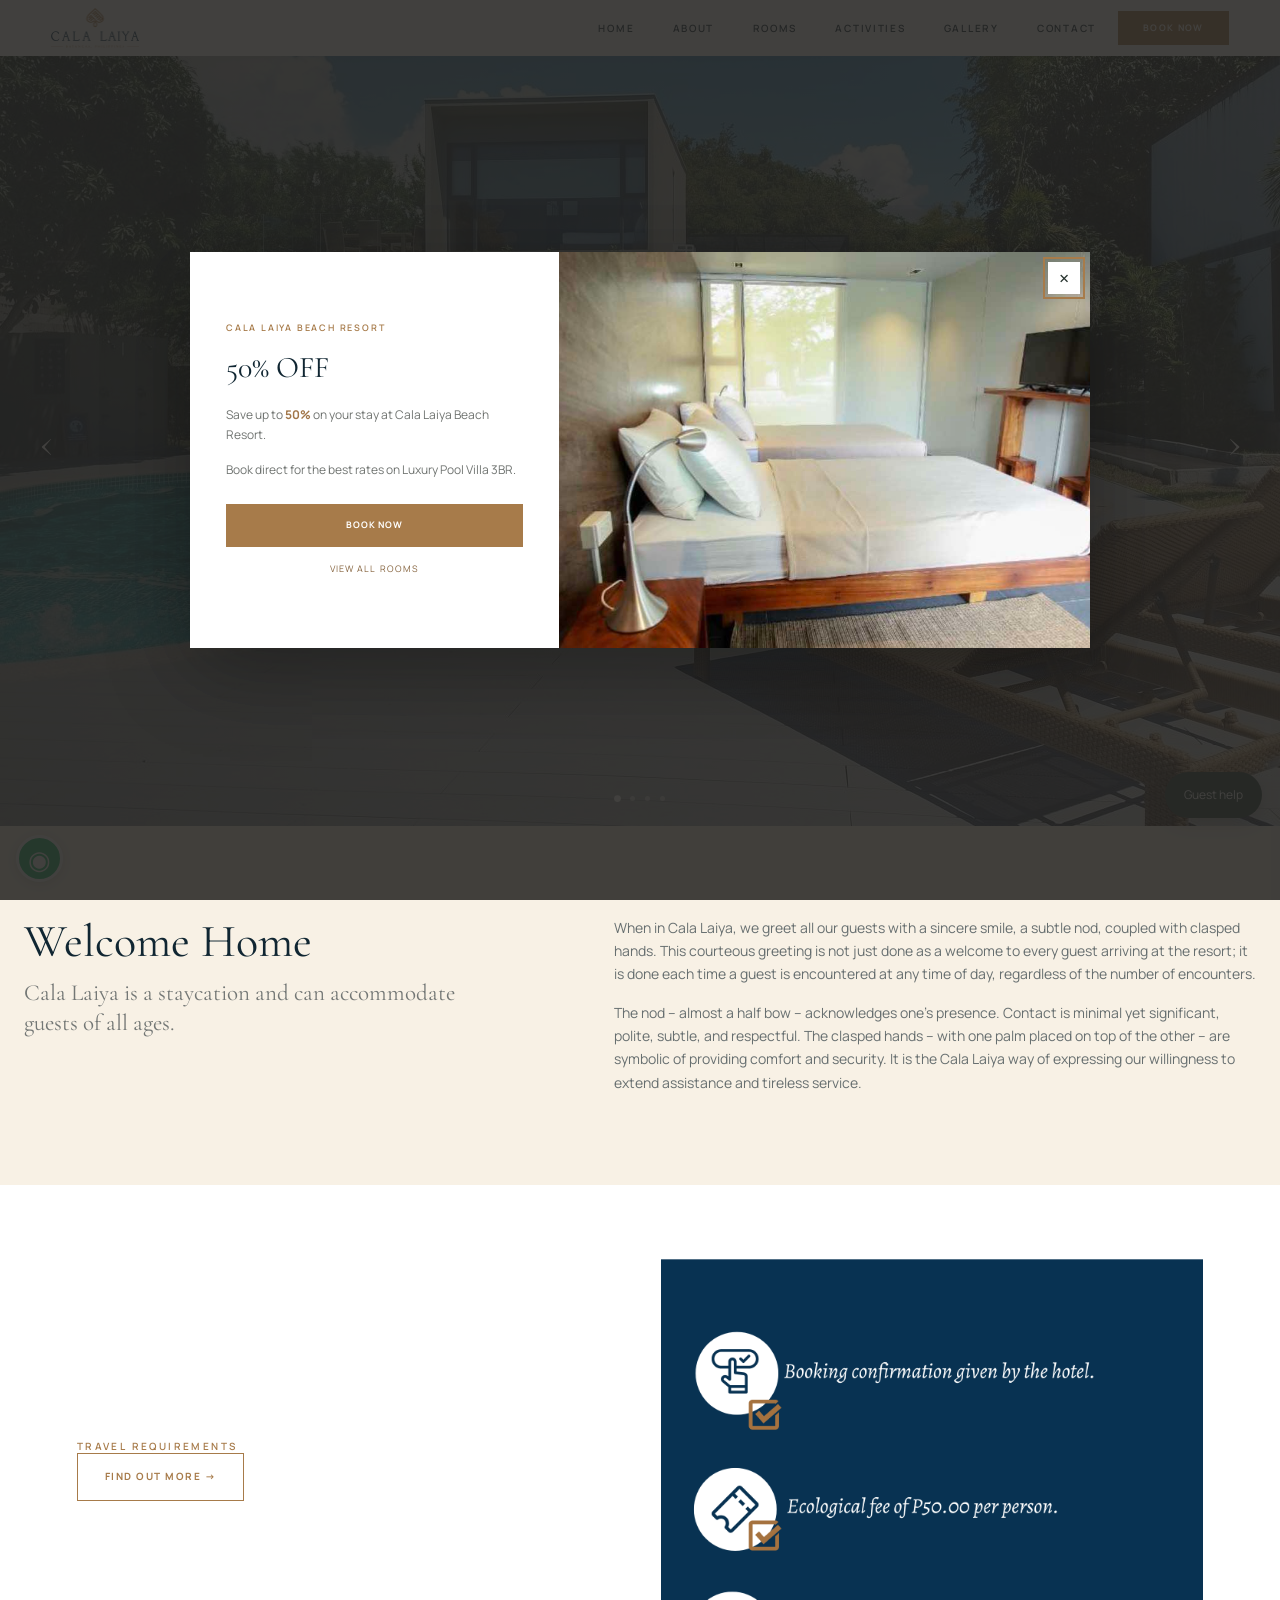
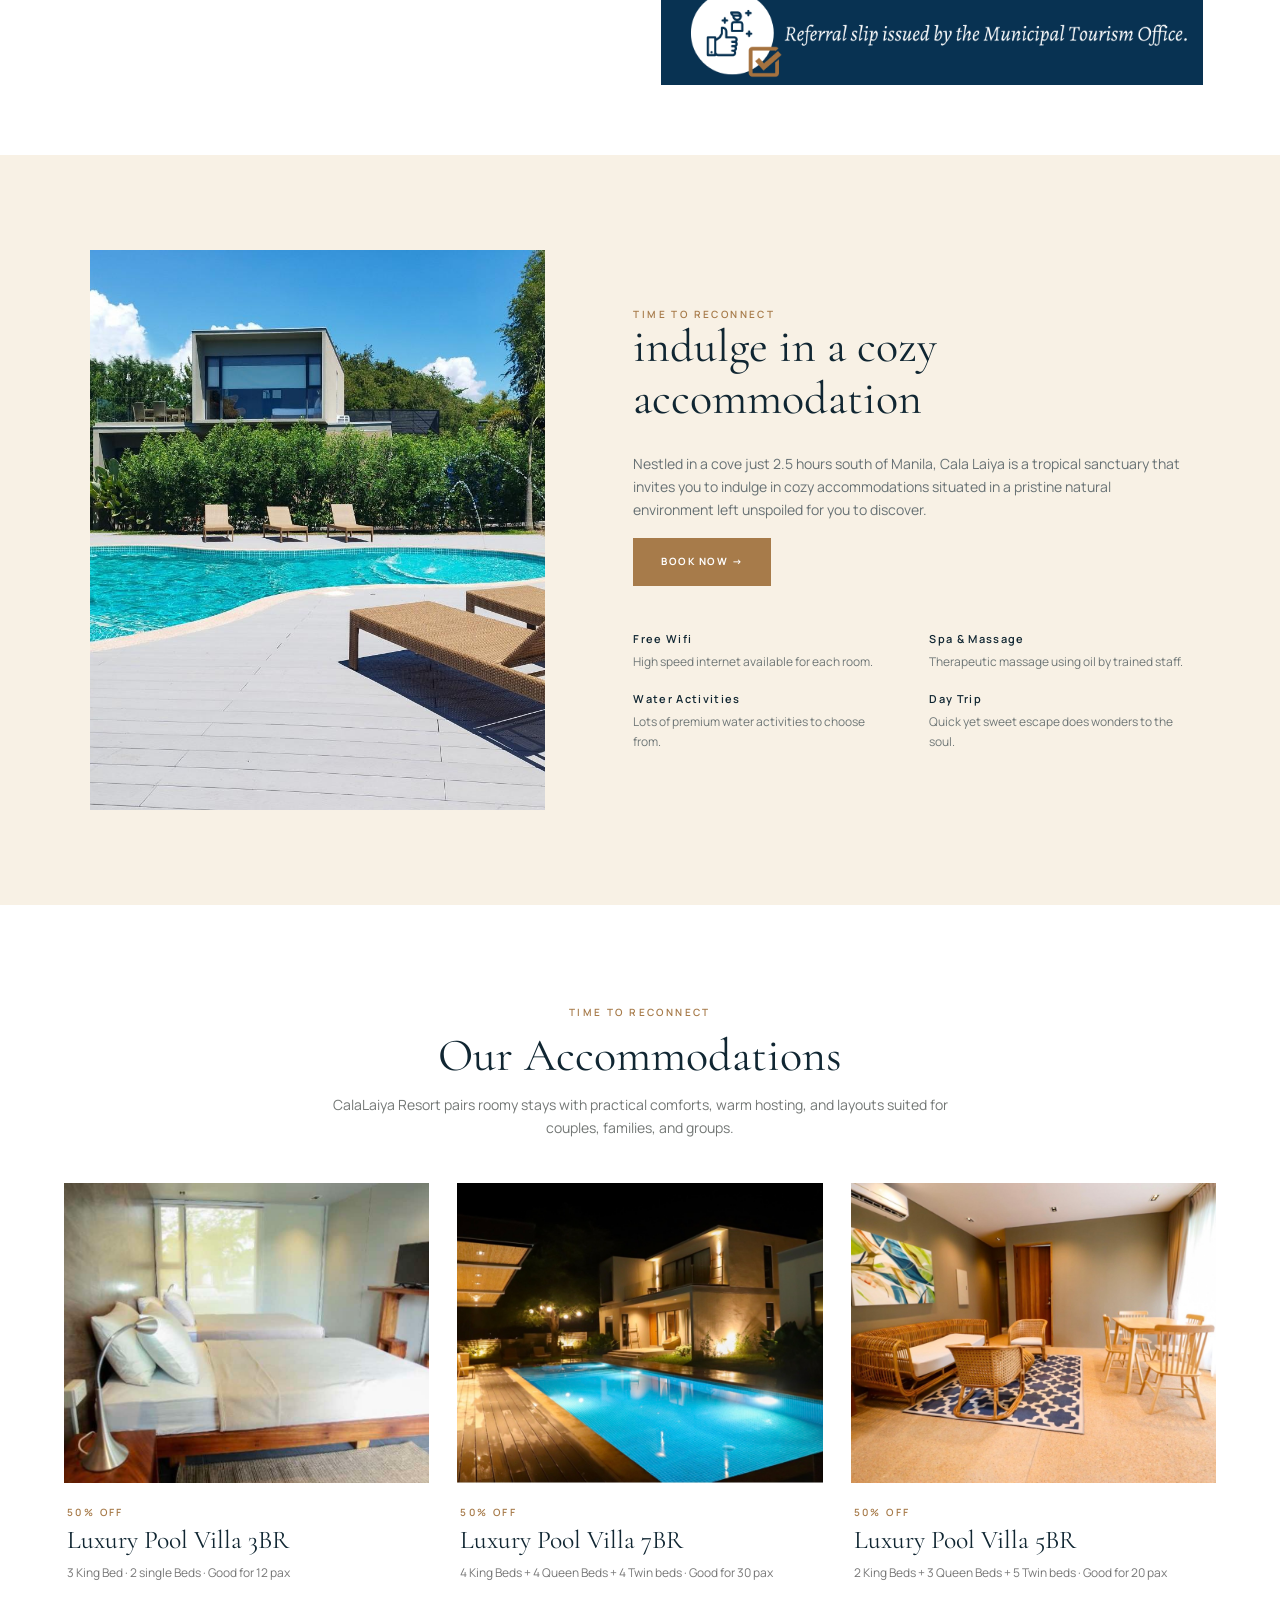
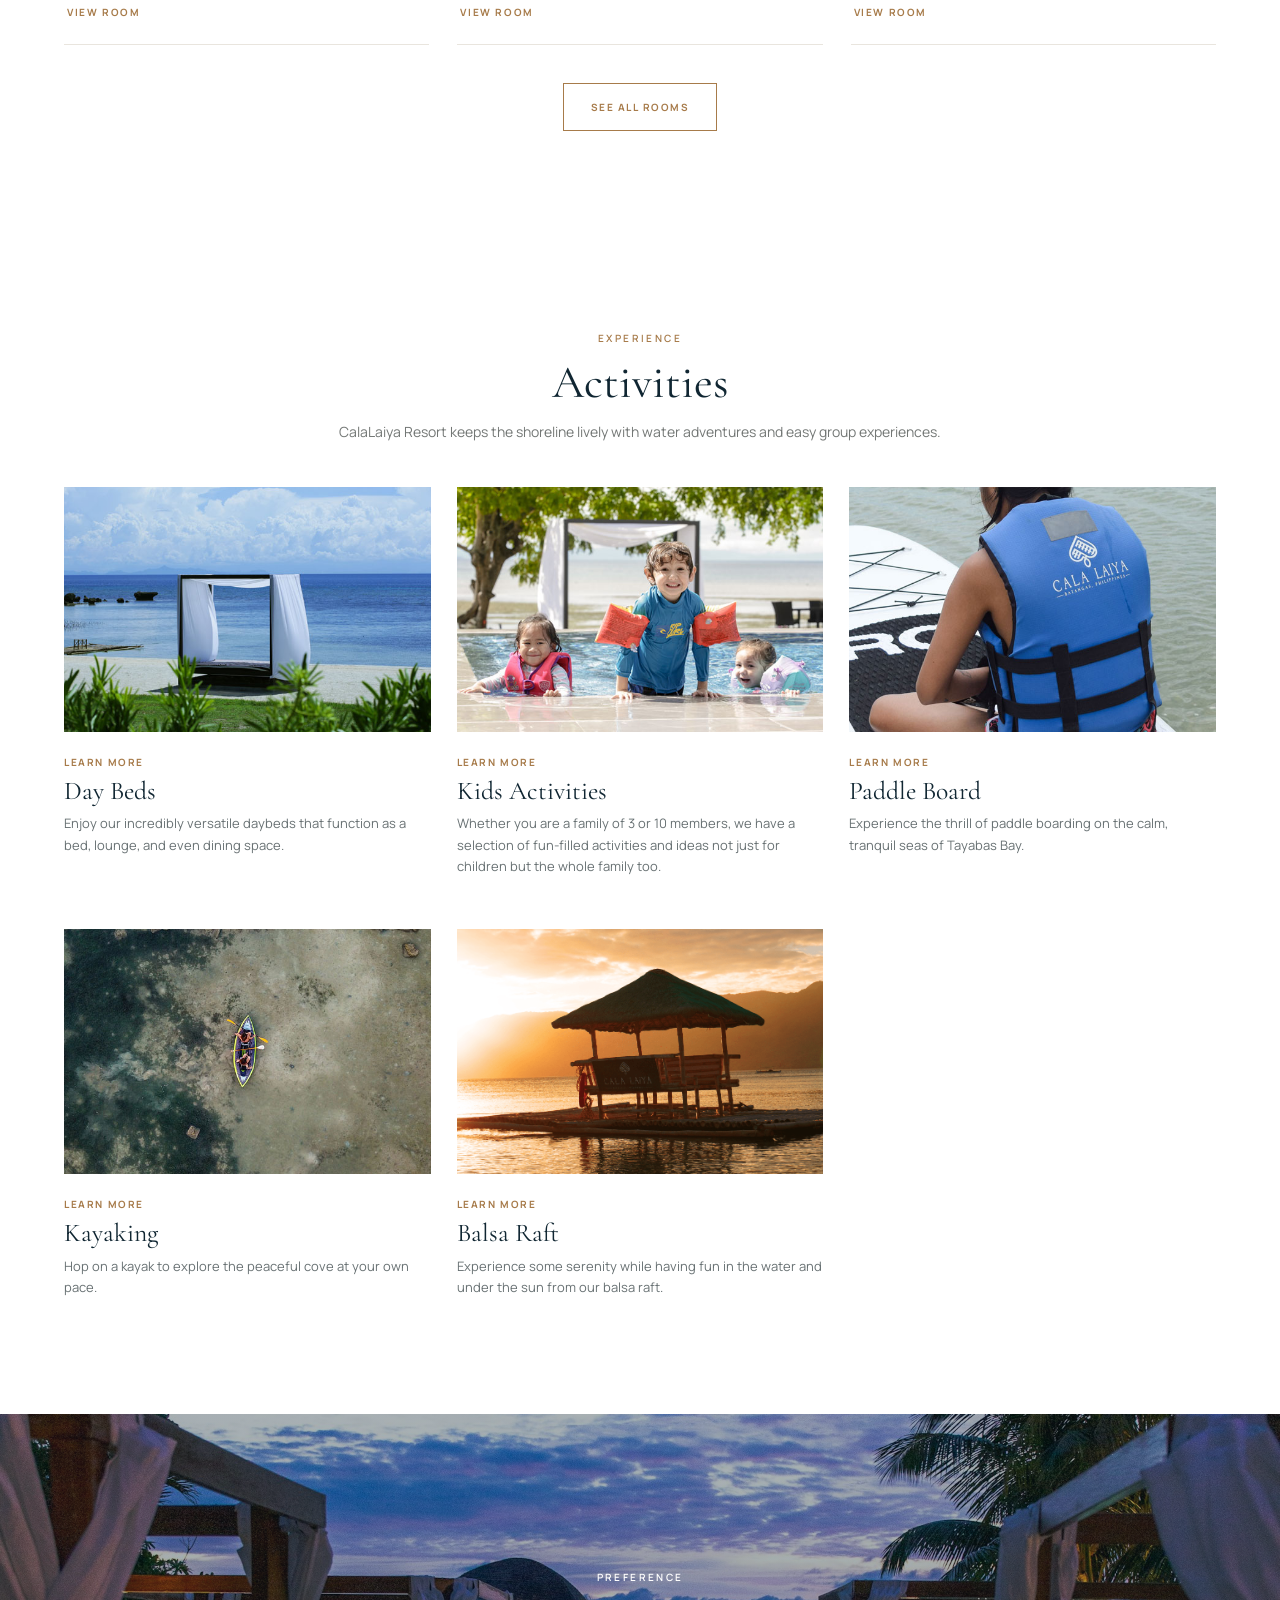
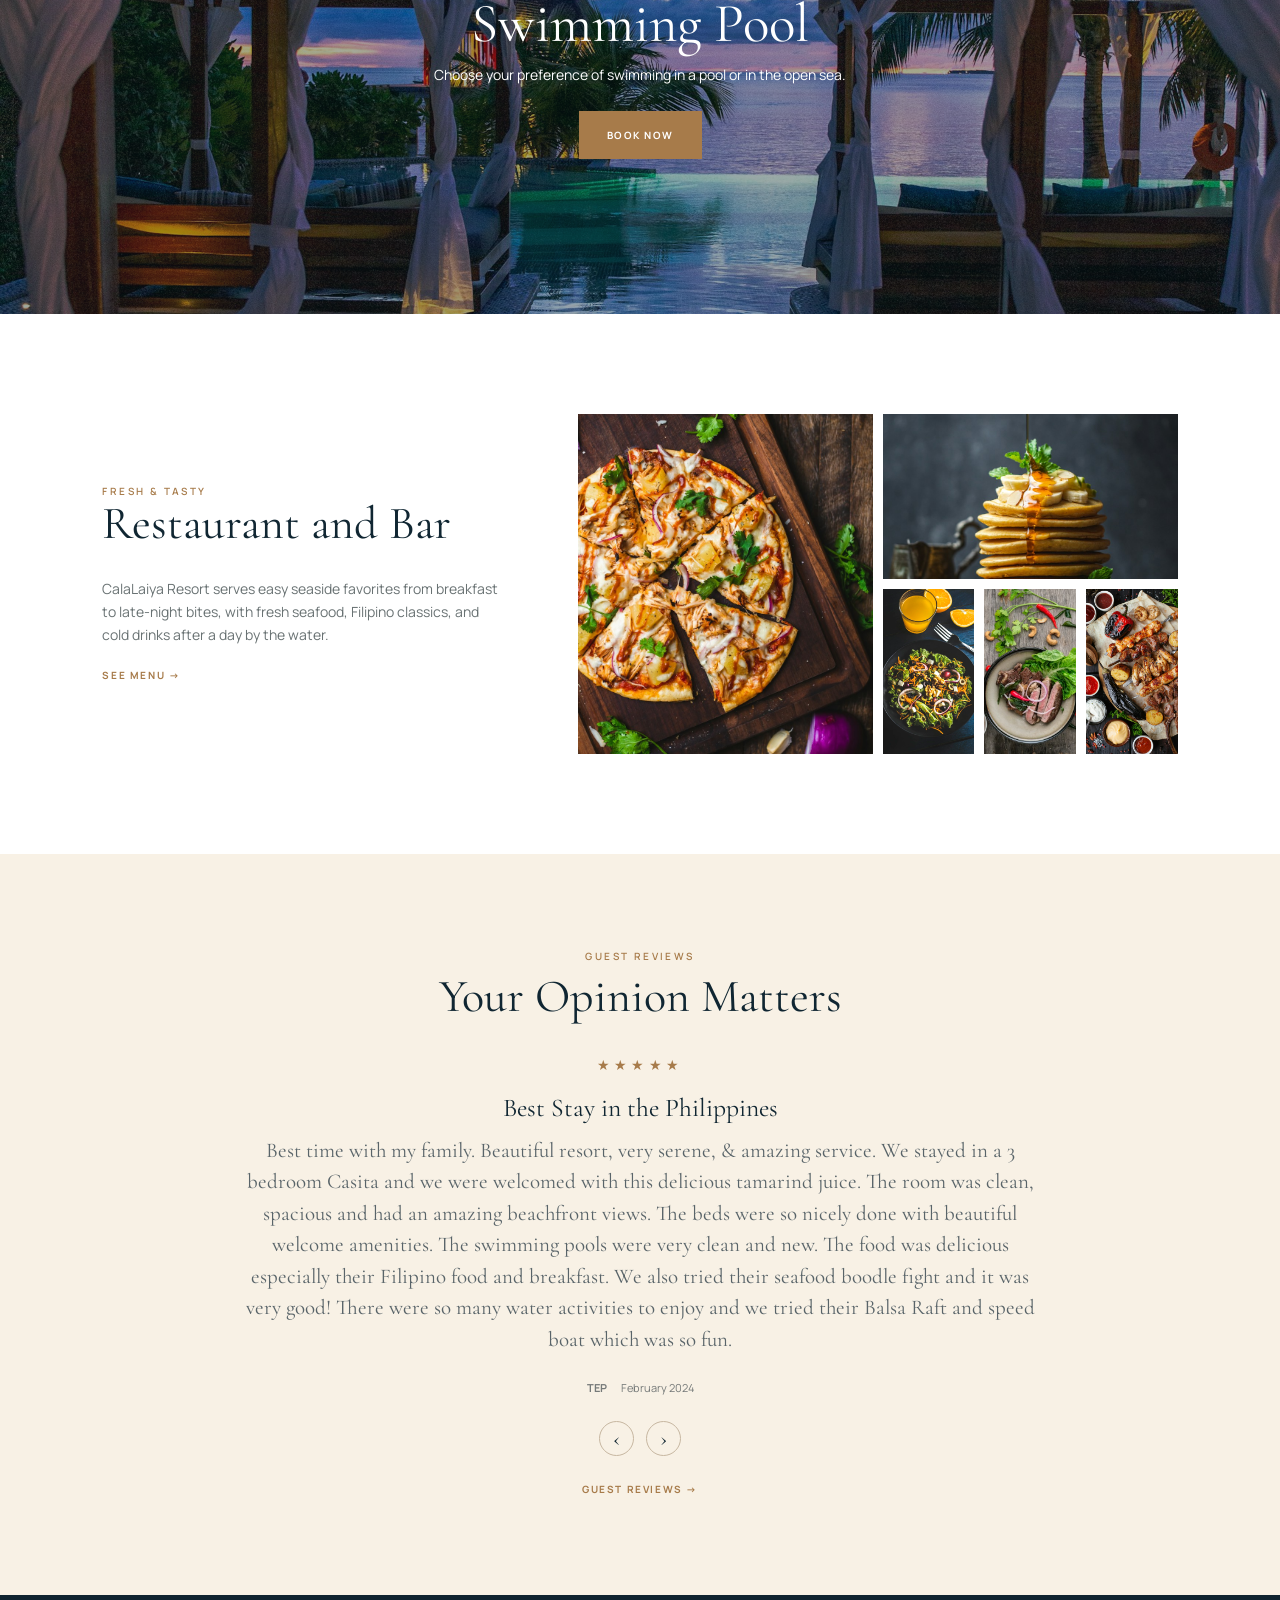
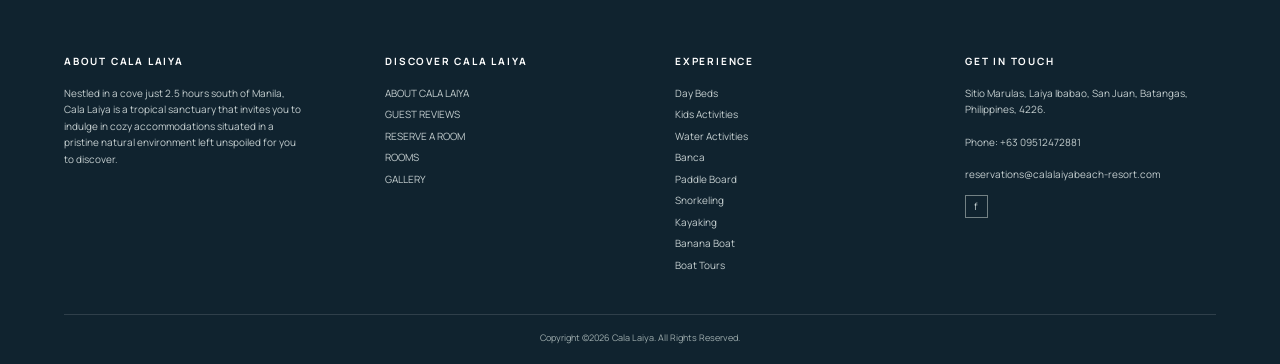
==== index.html @ 3d617962 "new" ====
<!doctype html>
<html lang="en">
  <head>
    <meta charset="utf-8" />
    <meta name="viewport" content="width=device-width, initial-scale=1" />
    <meta name="theme-color" content="#102632" />
    <meta
      name="description"
      content="Cala Laiya Beach Resort is a coastal retreat in Laiya, Batangas with room bookings, flexible payments, and a calmer seaside experience."
    />
    <meta property="og:title" content="Cala Laiya Beach Resort" />
    <meta
      property="og:description"
      content="Cala Laiya Beach Resort is a coastal retreat in Laiya, Batangas with room bookings, flexible payments, and a calmer seaside experience."
    />
    <meta property="og:type" content="website" />
    <title>Cala Laiya Beach Resort</title>
    <link rel="preconnect" href="https://fonts.googleapis.com" />
    <link rel="preconnect" href="https://fonts.gstatic.com" crossorigin />
    <link
      href="https://fonts.googleapis.com/css2?family=Cormorant+Garamond:wght@400;500;600;700&family=Manrope:wght@400;500;600;700;800&display=swap"
      rel="stylesheet"
    />
    <link rel="stylesheet" href="/styles.css" />
    <script src="/api-config.js"></script>
    <script defer src="/app.js"></script>
  </head>
  <body>
    <div id="app"></div>
  </body>
</html>
---- styles.css ----
@import url("https://fonts.googleapis.com/css2?family=Cormorant+Garamond:wght@400;500;600;700&family=Manrope:wght@400;500;600;700;800&display=swap");
:root {
  --ink: #102632;
  --deep: #10232f;
  --sea: #527c7a;
  --sand: #a77b4a;
  --cream: #f8f1e5;
  --paper: #fff;
  --muted: #767a79;
  --line: #e9e5de;
  --max: 1320px;
  --serif: "Cormorant Garamond", Georgia, serif;
  --sans: "Manrope", Arial, sans-serif;
  --header-h: 56px;
}
* {
  box-sizing: border-box;
}
html {
  scroll-behavior: smooth;
}
body {
  margin: 0;
  padding-top: var(--header-h);
  color: var(--ink);
  background: #fff;
  font-family: var(--sans);
  font-size: 14px;
  line-height: 1.65;
}
img {
  display: block;
  max-width: 100%;
}
a {
  color: inherit;
  text-decoration: none;
}
button,
input,
textarea,
select {
  font: inherit;
}
button {
  color: inherit;
}
button:focus-visible,
a:focus-visible,
input:focus-visible,
textarea:focus-visible,
select:focus-visible {
  outline: 2px solid var(--sand);
  outline-offset: 3px;
}
p {
  margin: 0.5rem 0 1rem;
}
h1,
h2,
h3 {
  font-family: var(--serif);
  font-weight: 400;
  line-height: 1.12;
  margin: 0 0 0.6em;
}
h1 {
  font-size: clamp(38px, 5vw, 68px);
}
h2 {
  font-size: clamp(30px, 3.6vw, 47px);
}
h3 {
  font-size: clamp(20px, 2vw, 27px);
}
.site-header {
  height: var(--header-h);
  padding: 0 clamp(18px, 4vw, 58px);
  display: flex;
  align-items: center;
  justify-content: space-between;
  gap: 22px;
  position: fixed;
  left: 0;
  right: 0;
  top: 0;
  z-index: 1000;
  background: rgba(255, 255, 255, 0.96);
  box-shadow: 0 1px 8px rgba(12, 35, 42, 0.05);
}
.brand {
  display: flex;
  align-items: center;
  min-width: 120px;
}
.brand-logo {
  width: 88px;
  max-height: 42px;
  object-fit: contain;
}
.brand-mark {
  font-family: var(--serif);
  font-size: 17px;
  letter-spacing: 0.28em;
  white-space: nowrap;
  color: #232724;
}
.main-nav {
  display: flex;
  align-items: center;
  gap: clamp(18px, 3vw, 42px);
  margin-left: auto;
}
.main-nav a {
  font-size: 10px;
  font-weight: 600;
  letter-spacing: 0.17em;
  position: relative;
  padding: 8px 0;
}
.main-nav a:after {
  content: "";
  position: absolute;
  left: 0;
  right: 100%;
  bottom: 2px;
  height: 1px;
  background: var(--sand);
  transition: right 0.22s;
}
.main-nav a:hover:after,
.main-nav a.active:after {
  right: 0;
}
.button {
  min-height: 48px;
  padding: 13px 27px;
  display: inline-flex;
  align-items: center;
  justify-content: center;
  border: 1px solid var(--sand);
  background: var(--sand);
  color: #fff;
  font-size: 10px;
  font-weight: 700;
  letter-spacing: 0.15em;
  text-align: center;
  transition:
    background 0.2s,
    color 0.2s,
    border-color 0.2s;
  cursor: pointer;
}
.button:hover {
  background: #87613d;
  border-color: #87613d;
}
.button-small {
  min-height: 34px;
  padding: 9px 24px;
  font-size: 9px;
}
.button-outline {
  background: transparent;
  color: var(--sand);
}
.button-outline:hover {
  color: #fff;
}
.button:disabled {
  opacity: 0.48;
  cursor: not-allowed;
}
.menu-toggle {
  display: none;
  border: 0;
  background: transparent;
  width: 36px;
  height: 36px;
  padding: 8px;
  flex-direction: column;
  gap: 5px;
  justify-content: center;
}
.menu-toggle span {
  height: 1px;
  background: var(--ink);
  width: 100%;
}
main {
  min-height: 55vh;
}
.eyebrow {
  font-family: var(--sans);
  font-size: 10px;
  letter-spacing: 0.24em;
  font-weight: 600;
  line-height: 1.4;
  display: block;
}
.copper {
  color: var(--sand);
}
.small-note,
.muted {
  color: var(--muted);
  font-size: 12px;
}
.text-link {
  font-size: 10px;
  letter-spacing: 0.16em;
  font-weight: 700;
  color: var(--sand);
  display: inline-flex;
  align-items: center;
  gap: 8px;
}
.text-link:hover {
  color: var(--ink);
}
.section-heading {
  text-align: center;
  max-width: 760px;
  margin: 0 auto 44px;
  padding: 0 20px;
}
.section-heading p {
  max-width: 670px;
  margin: 0 auto;
  color: #737775;
}
.section-heading h2 {
  margin: 0.25em 0;
}
.home-hero {
  height: min(770px, calc(100vh - var(--header-h)));
  min-height: 520px;
  background-size: cover;
  background-position: center;
  display: grid;
  place-items: center;
  position: relative;
  color: #fff;
  text-align: center;
}
.hero-copy {
  padding: 35px 18px;
  text-shadow: 0 1px 12px rgba(0, 0, 0, 0.16);
}
.hero-copy .eyebrow {
  letter-spacing: 0.38em;
  font-size: 12px;
}
.hero-copy h1 {
  font-size: clamp(48px, 8vw, 93px);
  letter-spacing: 0.2em;
  margin: 12px 0 0 0;
  padding-left: 0.2em;
  font-weight: 400;
}
.hero-copy i {
  display: block;
  width: 46px;
  height: 1px;
  background: var(--sand);
  margin: 23px auto;
}
.hero-control {
  position: absolute;
  top: 50%;
  transform: translateY(-50%);
  border: 0;
  background: transparent;
  color: #fff;
  font: 300 50px var(--serif);
  width: 56px;
  height: 70px;
  cursor: pointer;
  transition: background 0.2s;
}
.hero-control:hover {
  background: rgba(0, 0, 0, 0.18);
}
.hero-control.previous {
  left: 18px;
}
.hero-control.next {
  right: 18px;
}
.hero-dots {
  position: absolute;
  bottom: 25px;
  display: flex;
  gap: 10px;
}
.hero-dot {
  border: 0;
  padding: 0;
  width: 5px;
  height: 5px;
  border-radius: 50%;
  background: rgba(255, 255, 255, 0.55);
  cursor: pointer;
}
.hero-dot.on {
  background: white;
  transform: scale(1.35);
}
.intro-section {
  padding: 90px 24px 75px;
  background: var(--cream);
  display: grid;
  grid-template-columns: minmax(220px, 0.85fr) minmax(300px, 1.15fr);
  gap: 9vw;
  align-items: start;
}
.intro-section .section-heading {
  text-align: left;
  margin: 0;
  padding: 0;
  max-width: 440px;
}
.intro-section .section-heading h2 {
  margin-top: 0;
}
.intro-section .section-heading p {
  font-family: var(--serif);
  font-size: 23px;
  line-height: 1.3;
}
.intro-text {
  max-width: 700px;
  color: #676f70;
}
.intro-text p:first-child {
  margin-top: 0;
}
.requirements {
  display: grid;
  grid-template-columns: 1fr 1.15fr;
  align-items: center;
  gap: 10%;
  padding: 70px max(calc((100% - var(--max)) / 2), 6vw);
  background: #fff;
}
.requirements h2 {
  margin: 10px 0 24px;
}
.requirements img {
  width: 100%;
  max-height: 430px;
  object-fit: cover;
}
.stay-section {
  padding: 95px clamp(24px, 7vw, 110px);
  display: grid;
  grid-template-columns: 0.9fr 1.1fr;
  gap: 8%;
  align-items: center;
  background: var(--cream);
}
.stay-photo img {
  width: 100%;
  height: 560px;
  object-fit: cover;
}
.stay-copy h2 {
  max-width: 610px;
}
.stay-copy > p {
  max-width: 620px;
  color: #677174;
}
.amenities {
  margin-top: 45px;
  display: grid;
  grid-template-columns: 1fr 1fr;
  gap: 20px 35px;
}
.amenities h3 {
  font: 600 11px var(--sans);
  letter-spacing: 0.12em;
  margin-bottom: 6px;
}
.amenities p {
  font-size: 12px;
  color: #6f7777;
  margin: 0;
}
.rooms-preview,
.activities-preview {
  padding: 100px 5vw;
  text-align: center;
}
.preview-cards {
  max-width: var(--max);
  margin: 0 auto 38px;
  display: grid;
  grid-template-columns: repeat(3, 1fr);
  gap: 28px;
  text-align: left;
}
.preview-card {
  padding-bottom: 22px;
  border-bottom: 1px solid var(--line);
}
.preview-card img {
  width: 100%;
  height: 300px;
  object-fit: cover;
  margin-bottom: 22px;
  transition: transform 0.4s;
}
.preview-card > a:first-child {
  display: block;
  overflow: hidden;
}
.preview-card > a:first-child:hover img {
  transform: scale(1.035);
}
.preview-card > .eyebrow,
.preview-card h3,
.preview-card p,
.preview-card > .text-link {
  margin-left: 3px;
  margin-right: 3px;
}
.preview-card h3 {
  margin-top: 7px;
  margin-bottom: 4px;
}
.preview-card p {
  color: #777;
  font-size: 12px;
}
.activity-cards {
  max-width: var(--max);
  margin: 0 auto;
  display: grid;
  grid-template-columns: repeat(3, 1fr);
  gap: 35px 26px;
  text-align: left;
}
.activity-card img {
  width: 100%;
  height: 245px;
  object-fit: cover;
  margin-bottom: 17px;
}
.activity-card h3 {
  margin: 5px 0;
}
.activity-card p {
  color: #687173;
  font-size: 13px;
}
.pool-feature {
  min-height: 500px;
  background-size: cover;
  background-position: center;
  display: grid;
  place-items: center;
  text-align: center;
  color: #fff;
  padding: 70px 22px;
}
.pool-feature h2 {
  font-size: 55px;
  margin: 9px 0;
}
.pool-feature p {
  max-width: 420px;
  margin: 0 auto 25px;
}
.restaurant-section {
  padding: 100px clamp(24px, 8vw, 120px);
  display: grid;
  grid-template-columns: 0.8fr 1.2fr;
  gap: 7%;
  align-items: center;
}
.restaurant-copy h2 {
  max-width: 400px;
}
.restaurant-copy p {
  max-width: 440px;
  color: #697273;
}
.food-grid {
  display: grid;
  grid-template-columns: repeat(6, 1fr);
  grid-template-rows: 165px 165px;
  gap: 10px;
}
.food-grid img {
  width: 100%;
  height: 100%;
  object-fit: cover;
}
.food-grid img:first-child {
  grid-column: span 3;
  grid-row: span 2;
}
.food-grid img:nth-child(2) {
  grid-column: span 3;
}
.food-grid img:nth-child(n + 3) {
  grid-column: span 1;
}
.reviews-section {
  background: var(--cream);
  padding: 95px 20px;
  text-align: center;
}
.reviews-section h2 {
  margin: 8px 0 30px;
}
.review-card {
  max-width: 810px;
  margin: 0 auto 20px;
}
.stars {
  color: var(--sand);
  letter-spacing: 0.3em;
}
.review-card h3 {
  margin: 18px 0 12px;
}
.review-card > p {
  font-family: var(--serif);
  font-size: 21px;
  line-height: 1.5;
  color: #596469;
}
.review-meta {
  display: flex;
  justify-content: center;
  gap: 14px;
  font-size: 11px;
  color: var(--muted);
  margin: 24px;
}
.review-controls {
  display: flex;
  justify-content: center;
  gap: 12px;
  margin: 20px;
}
.review-controls button {
  width: 35px;
  height: 35px;
  border: 1px solid #c7b7a1;
  background: transparent;
  border-radius: 50%;
  font: 24px var(--serif);
  cursor: pointer;
}
.page-banner {
  height: 390px;
  position: relative;
  display: flex;
  align-items: flex-end;
  justify-content: center;
  background-color: var(--cream);
  text-align: center;
  overflow: hidden;
}
.page-banner .banner-photo {
  position: absolute;
  inset: 0 0 auto;
  height: 58%;
  background-size: cover;
  background-repeat: no-repeat;
}
.page-banner .banner-copy {
  position: relative;
  z-index: 1;
  width: 100%;
  padding: 27px 18px 33px;
  background: var(--cream);
  min-height: 155px;
  display: flex;
  flex-direction: column;
  align-items: center;
  justify-content: center;
}
.page-banner .banner-copy h1 {
  font-size: clamp(34px, 4vw, 50px);
  margin: 4px 0;
}
.page-banner .banner-copy p {
  font: 22px var(--serif);
  color: var(--sand);
  margin: 0;
}
.page-banner .eyebrow {
  font-size: 9px;
  letter-spacing: 0.26em;
  color: var(--sand);
}
.page-banner .banner-foot {
  font-size: 8px;
  margin-top: 10px;
}
.page-banner.has-image {
  background-color: var(--cream);
}
.casitas-section {
  padding: 48px 5vw 95px;
}
.casitas-section .section-heading {
  margin-bottom: 35px;
}
.casita-grid {
  max-width: var(--max);
  margin: auto;
  display: grid;
  grid-template-columns: repeat(3, 1fr);
  gap: 26px 24px;
}
.casita-card {
  position: relative;
}
.casita-card > img {
  width: 100%;
  height: 210px;
  object-fit: cover;
}
.capacity {
  position: absolute;
  left: 0;
  right: 0;
  top: calc(210px - 32px);
  height: 32px;
  background: rgba(0, 0, 0, 0.45);
  color: white;
  padding: 0 10px;
  display: flex;
  align-items: center;
  justify-content: space-between;
  font-size: 9px;
}
.casita-caption {
  display: flex;
  align-items: center;
  justify-content: space-between;
  padding: 13px 5px;
}
.casita-caption h3 {
  font-size: 19px;
  margin: 0;
}
.casita-caption .text-link {
  font-size: 8px;
}
.about-explore {
  padding: 30px 6vw 90px;
  display: grid;
  grid-template-columns: 1fr 1fr;
  gap: 7%;
  align-items: center;
}
.about-photo {
  position: relative;
}
.about-photo img {
  height: 450px;
  width: 100%;
  object-fit: cover;
}
.about-photo .button {
  position: absolute;
  bottom: 25px;
  left: 25px;
}
.about-explore h2 {
  font-size: clamp(27px, 3vw, 39px);
}
.about-explore p {
  color: #687173;
}
.facilities {
  padding: 70px 6vw 95px;
  background: var(--cream);
  display: grid;
  grid-template-columns: 0.75fr 1.25fr;
  gap: 5%;
}
.facilities img {
  width: 100%;
  height: 260px;
  object-fit: cover;
  margin-bottom: 20px;
}
.facilities h2,
.facilities h3 {
  margin: 8px 0;
}
.facility-pair {
  display: grid;
  grid-template-columns: 1fr 1fr;
  gap: 25px;
}
.facility-pair img {
  height: 190px;
}
.facility-pair p {
  font-size: 12px;
  color: #6f7676;
}
.puppy-section {
  padding: 90px 7vw;
  display: grid;
  grid-template-columns: 1fr 1fr;
  gap: 9%;
  align-items: center;
}
.puppy-section p {
  color: #697273;
}
.puppy-section img {
  width: 100%;
  height: 390px;
  object-fit: cover;
}
.rooms-list {
  max-width: var(--max);
  margin: auto;
  padding: 55px 5vw 85px;
}
.room-card {
  display: grid;
  grid-template-columns: 0.8fr 1.2fr;
  gap: 8%;
  padding: 0 0 55px;
  margin: 0 0 55px;
  border-bottom: 1px solid var(--line);
  align-items: start;
}
.room-card.reverse {
  grid-template-columns: 1.2fr 0.8fr;
}
.room-card.reverse .room-copy {
  order: 2;
}
.room-card.reverse .room-image {
  order: 1;
}
.room-copy h2 {
  font-size: 35px;
  margin: 0.35em 0;
}
.room-price {
  font-size: 18px;
  color: var(--sand);
  font-weight: 700;
  margin: 0;
}
.room-price small {
  font-size: 11px;
  color: #777;
  font-weight: 400;
}
.room-copy p {
  margin: 0.4rem 0;
}
.room-copy h3 {
  font: 700 10px var(--sans);
  letter-spacing: 0.13em;
  margin: 18px 0 5px;
}
.compact-list {
  margin: 0;
  padding-left: 18px;
  color: #697173;
  font-size: 12px;
  columns: 2;
  column-gap: 25px;
}
.compact-list li {
  break-inside: avoid;
  margin: 1px 0;
}
.room-image {
  display: block;
  position: relative;
  overflow: hidden;
}
.room-image img {
  width: 100%;
  height: 430px;
  object-fit: cover;
  transition: transform 0.4s;
}
.room-image:hover img {
  transform: scale(1.02);
}
.image-count {
  position: absolute;
  right: 15px;
  bottom: 15px;
  color: white;
  text-shadow: 0 1px 4px #000;
}
.room-actions {
  display: flex;
  gap: 30px;
  margin: 18px 0 10px;
}
.room-actions a {
  font-size: 9px;
}
.room-copy .small-note {
  font-size: 10px;
}
.detail-layout {
  max-width: var(--max);
  margin: 65px auto 90px;
  padding: 0 5vw;
  display: grid;
  grid-template-columns: 1.15fr 0.85fr;
  gap: 7%;
  align-items: start;
}
.detail-gallery {
  display: grid;
  grid-template-columns: 1fr 1fr;
  gap: 12px;
}
.detail-photo {
  border: 0;
  padding: 0;
  background: transparent;
  cursor: zoom-in;
}
.detail-photo:first-child {
  grid-column: span 2;
}
.detail-photo img {
  width: 100%;
  height: auto;
  object-fit: contain;
  background: #f6f1e8;
}
.detail-photo:first-child img {
  height: auto;
  max-height: 560px;
  object-fit: contain;
}
.detail-copy h2 {
  font-size: 38px;
  margin: 8px 0;
}
.detail-copy h3 {
  font: 700 11px var(--sans);
  letter-spacing: 0.12em;
  margin: 20px 0 8px;
}
.detail-copy ul {
  padding-left: 18px;
  font-size: 12px;
  color: #677174;
}
.detail-copy .button {
  margin-top: 14px;
}
.activities-list {
  max-width: var(--max);
  margin: auto;
  padding: 55px 5vw 90px;
}
.activity-row {
  display: grid;
  grid-template-columns: 1fr 1fr;
  gap: 6%;
  align-items: center;
  padding: 0 0 55px;
  margin-bottom: 55px;
  border-bottom: 1px solid var(--line);
}
.activity-row.reverse .activity-photo {
  order: 2;
}
.activity-row.reverse .activity-copy {
  order: 1;
}
.activity-photo {
  position: relative;
}
.activity-photo > img {
  width: 100%;
  height: 340px;
  object-fit: cover;
}
.see-gallery {
  position: absolute;
  bottom: 18px;
  left: 50%;
  transform: translateX(-50%);
  border: 0;
  background: #fff;
  color: var(--ink);
  padding: 12px 24px;
  font-size: 9px;
  letter-spacing: 0.17em;
  font-weight: 700;
  cursor: pointer;
}
.activity-copy h2 {
  font-size: 34px;
  margin: 0.35em 0;
}
.activity-copy p {
  color: #697173;
}
.activity-extra {
  white-space: pre-line;
}
.gallery-grid {
  padding: 35px 5vw 75px;
  max-width: var(--max);
  margin: auto;
  columns: 4;
  column-gap: 14px;
}
.gallery-item {
  display: inline-block;
  width: 100%;
  margin: 0 0 14px;
  padding: 0;
  border: 0;
  background: #fff;
  position: relative;
  cursor: zoom-in;
  overflow: hidden;
  break-inside: avoid;
}
.gallery-item img {
  width: 100%;
  height: auto;
  object-fit: contain;
  transition: transform 0.4s;
}
.gallery-item:hover img {
  transform: scale(1.04);
}
.gallery-item span {
  position: absolute;
  right: 14px;
  bottom: 9px;
  font: 32px var(--serif);
  color: white;
  text-shadow: 0 1px 5px #000;
}
.lightbox {
  position: fixed;
  inset: 0;
  background: rgba(4, 15, 20, 0.94);
  z-index: 3000;
  display: grid;
  place-items: center;
  padding: 40px;
}
.lightbox img {
  max-width: min(90vw, 1200px);
  max-height: 82vh;
  object-fit: contain;
}
.lightbox button {
  position: absolute;
  border: 0;
  background: transparent;
  color: white;
  cursor: pointer;
  font: 48px var(--serif);
}
.lightbox-close {
  right: 28px;
  top: 12px;
}
.lightbox-prev {
  left: 20px;
  top: 50%;
  transform: translateY(-50%);
}
.lightbox-next {
  right: 20px;
  top: 50%;
  transform: translateY(-50%);
}
.lightbox-count {
  position: absolute;
  bottom: 18px;
  color: white;
  font-size: 12px;
}
.contact-section {
  padding: 60px 6vw 90px;
  background: #f8f5ed;
  display: grid;
  grid-template-columns: 1fr 1fr;
  gap: 9%;
}
.contact-details h2,
.contact-form h2 {
  font-size: 32px;
  margin-bottom: 12px;
}
.contact-details p,
.contact-form p {
  font-size: 12px;
  color: #6f7574;
}
.contact-details h3 {
  font: 700 11px var(--sans);
  letter-spacing: 0.13em;
  margin: 30px 0 10px;
}
.contact-details ul {
  padding-left: 17px;
  font-size: 12px;
  color: #6f7574;
  line-height: 1.9;
}
.contact-form label {
  display: block;
  font-size: 9px;
  font-weight: 700;
  letter-spacing: 0.12em;
  color: var(--ink);
  margin: 15px 0;
}
.contact-form input,
.contact-form textarea,
.trip-card select {
  width: 100%;
  border: 1px solid #d8d3c9;
  background: transparent;
  padding: 12px 13px;
  display: block;
  margin-top: 7px;
  color: var(--ink);
  border-radius: 0;
}
.contact-form input {
  height: 43px;
}
.contact-form textarea {
  resize: vertical;
}
.form-pair {
  display: grid;
  grid-template-columns: 1fr 1fr;
  gap: 14px;
}
.contact-form .small-note {
  font-size: 10px;
}
.whatsapp-float {
  position: fixed;
  left: 16px;
  bottom: 18px;
  z-index: 900;
  border-radius: 50%;
  width: 47px;
  height: 47px;
  background: #19bd6a;
  color: #fff;
  display: grid;
  place-items: center;
  box-shadow: 0 2px 10px #0002;
  font-size: 26px;
  border: 3px solid #fff;
}
.booking-hero {
  height: 300px;
  background-size: cover;
  background-position: center;
  display: flex;
  align-items: flex-end;
  padding: 35px max(calc((100% - var(--max)) / 2), 5vw);
  color: white;
}
.booking-hero h1 {
  font-size: 42px;
  margin: 5px 0;
}
.booking-hero .eyebrow {
  color: #f3dfbf;
}
.booking-steps {
  max-width: var(--max);
  margin: auto;
  padding: 15px 5vw;
  display: flex;
  gap: 10px;
  border-bottom: 1px solid var(--line);
}
.booking-steps span {
  min-width: 130px;
  padding: 7px 10px;
  font-size: 10px;
  color: #999;
  display: flex;
  align-items: center;
  gap: 9px;
}
.booking-steps b {
  width: 22px;
  height: 22px;
  border-radius: 50%;
  display: grid;
  place-items: center;
  background: #eee;
  font-size: 10px;
}
.booking-steps .current {
  color: var(--sand);
  border-bottom: 2px solid var(--sand);
}
.booking-steps .current b {
  background: var(--sand);
  color: #fff;
}
.booking-body {
  background: #f8f5ed;
  padding: 45px max(calc((100% - var(--max)) / 2), 5vw) 80px;
  display: grid;
  grid-template-columns: 1.35fr 0.9fr;
  gap: 5%;
  align-items: start;
}
.booking-body h2 {
  font-size: 25px;
  margin-bottom: 8px;
}
.booking-body > .muted {
  font-size: 12px;
}
.calendar-head {
  display: flex;
  align-items: center;
  justify-content: space-between;
  background: white;
  padding: 12px 18px;
  text-align: center;
  margin-top: 22px;
}
.calendar-head button {
  border: 0;
  background: transparent;
  font: 34px var(--serif);
  cursor: pointer;
}
.calendar-head h3 {
  font-size: 18px;
  margin: 3px 0;
}
.calendar-head .eyebrow {
  font-size: 8px;
}
.calendar-grid {
  background: #fff;
  display: grid;
  grid-template-columns: repeat(7, 1fr);
  gap: 1px;
  padding: 6px;
}
.day-name {
  font-size: 9px;
  text-align: center;
  padding: 10px 1px;
  color: #777;
}
.calendar-day,
.calendar-blank {
  aspect-ratio: 1;
  border: 0;
  background: white;
  display: grid;
  place-items: center;
  font-size: 11px;
  cursor: pointer;
}
.calendar-day:hover:not(:disabled) {
  background: #f5ead7;
}
.calendar-day:disabled {
  color: #d1d1d1;
  cursor: default;
}
.calendar-day.selected {
  background: var(--sand);
  color: white;
}
.calendar-day.in-range {
  background: #f1e7d7;
}
.calendar-legend {
  display: flex;
  gap: 18px;
  margin: 15px 5px;
  color: #888;
  font-size: 10px;
}
.calendar-legend span {
  display: flex;
  align-items: center;
  gap: 6px;
}
.calendar-legend i {
  display: block;
  width: 9px;
  height: 9px;
  border: 1px solid #ddd;
}
.legend-selected {
  background: var(--sand) !important;
}
.legend-range {
  background: #f1e7d7;
}
.legend-past {
  background: #eee;
}
.trip-card {
  background: #fff;
  padding: 23px 24px;
}
.trip-card h3 {
  font-size: 20px;
  margin-bottom: 20px;
}
.trip-card > div {
  padding: 10px 0;
  display: flex;
  flex-direction: column;
  border-bottom: 1px solid #eee;
}
.trip-card small {
  font-size: 9px;
  color: #8c908f;
  letter-spacing: 0.1em;
}
.trip-card strong {
  font: 500 14px var(--serif);
  margin-top: 3px;
}
.trip-card label {
  display: block;
  font-size: 9px;
  color: #888;
  letter-spacing: 0.08em;
  margin: 18px 0;
}
.trip-card select {
  padding: 11px;
  font-size: 12px;
  color: var(--ink);
}
.booking-choose {
  width: 100%;
  justify-content: space-between;
}
.selected-room {
  font-size: 12px;
}
.room-choice {
  grid-column: 1/-1;
}
.room-choice-card {
  background: #fff;
  padding: 16px;
  margin: 14px 0;
  display: grid;
  grid-template-columns: 140px 1fr auto;
  gap: 18px;
  align-items: center;
}
.room-choice-card img {
  height: 105px;
  width: 140px;
  object-fit: cover;
}
.room-choice-card h3 {
  font-size: 20px;
  margin: 0;
}
.room-choice-card p {
  font-size: 11px;
  color: #777;
}
.room-choice-card strong {
  font-size: 14px;
  color: var(--sand);
}
.site-footer {
  background: var(--deep);
  color: #ced3d2;
  padding: 55px 5vw 18px;
}
.footer-grid {
  max-width: var(--max);
  margin: auto;
  display: grid;
  grid-template-columns: 1.15fr 1fr 1fr 1.2fr;
  gap: 7%;
}
.footer-grid h3 {
  font: 700 10px var(--sans);
  letter-spacing: 0.18em;
  color: #fff;
  margin: 4px 0 17px;
}
.footer-grid p,
.footer-grid > a,
.footer-grid div > a {
  font-size: 10px;
  color: #c4cecf;
}
.footer-grid > div > a {
  display: block;
  margin: 5px 0;
}
.footer-grid a:hover {
  color: #fff;
}
.social a {
  width: 23px;
  height: 23px;
  border: 1px solid #738184;
  display: grid;
  place-items: center;
  margin-top: 12px;
}
.copyright {
  border-top: 1px solid rgba(255, 255, 255, 0.13);
  max-width: var(--max);
  margin: 36px auto 0;
  padding-top: 16px;
  text-align: center;
  font-size: 9px;
  color: #9eacad;
}
@media (min-width: 1500px) {
  .site-header {
    padding-left: max(calc((100% - 1420px) / 2), 4vw);
    padding-right: max(calc((100% - 1420px) / 2), 4vw);
  }
}
@media (max-width: 980px) {
  :root {
    --header-h: 58px;
  }
  .main-nav {
    gap: 17px;
  }
  .main-nav a {
    font-size: 9px;
  }
  .header-book {
    padding: 8px 14px;
  }
  .intro-section {
    gap: 5vw;
  }
  .stay-section,
  .restaurant-section {
    padding-left: 5vw;
    padding-right: 5vw;
  }
  .stay-photo img {
    height: 450px;
  }
  .amenities {
    gap: 14px;
  }
  .room-card,
  .room-card.reverse {
    grid-template-columns: 0.9fr 1.1fr;
    gap: 5%;
  }
  .room-image img {
    height: 365px;
  }
  .gallery-grid {
    columns: 3;
  }
  .footer-grid {
    gap: 4%;
  }
  .booking-body {
    padding-left: 4vw;
    padding-right: 4vw;
  }
}
@media (max-width: 720px) {
  :root {
    --header-h: 58px;
  }
  .site-header {
    padding: 0 18px;
    gap: 10px;
  }
  .brand-mark {
    font-size: 15px;
    letter-spacing: 0.22em;
  }
  .menu-toggle {
    display: flex;
    order: 3;
  }
  .header-book {
    margin-left: auto;
    margin-right: 4px;
  }
  .main-nav {
    display: none;
    position: absolute;
    top: var(--header-h);
    left: 0;
    right: 0;
    background: #fff;
    padding: 15px 22px 23px;
    box-shadow: 0 8px 16px #00000012;
    flex-direction: column;
    align-items: stretch;
    gap: 0;
  }
  .main-nav.open {
    display: flex;
  }
  .main-nav a {
    font-size: 11px;
    padding: 12px 2px;
    border-bottom: 1px solid #f1eee9;
  }
  .main-nav a:after {
    display: none;
  }
  .home-hero {
    min-height: 480px;
    height: calc(86vh - var(--header-h));
    max-height: 680px;
  }
  .hero-copy .eyebrow {
    font-size: 9px;
  }
  .hero-copy h1 {
    font-size: clamp(42px, 12vw, 70px);
    letter-spacing: 0.13em;
  }
  .hero-control {
    font-size: 38px;
    width: 40px;
  }
  .hero-control.previous {
    left: 3px;
  }
  .hero-control.next {
    right: 3px;
  }
  .intro-section {
    padding: 56px 24px;
    grid-template-columns: 1fr;
    gap: 22px;
  }
  .intro-section .section-heading p {
    font-size: 20px;
  }
  .requirements {
    padding: 55px 24px;
    grid-template-columns: 1fr;
    gap: 25px;
  }
  .requirements img {
    max-height: 300px;
  }
  .stay-section {
    padding: 55px 24px;
    grid-template-columns: 1fr;
    gap: 30px;
  }
  .stay-photo img {
    height: 320px;
  }
  .amenities {
    margin-top: 30px;
  }
  .rooms-preview,
  .activities-preview {
    padding: 60px 22px;
  }
  .section-heading {
    margin-bottom: 30px;
  }
  .preview-cards {
    grid-template-columns: 1fr;
    gap: 22px;
  }
  .preview-card img {
    height: 250px;
  }
  .activity-cards {
    grid-template-columns: 1fr 1fr;
    gap: 28px 16px;
  }
  .activity-card img {
    height: 190px;
  }
  .activity-card p {
    font-size: 11px;
  }
  .pool-feature {
    min-height: 400px;
  }
  .pool-feature h2 {
    font-size: 43px;
  }
  .restaurant-section {
    padding: 60px 24px;
    grid-template-columns: 1fr;
    gap: 28px;
  }
  .food-grid {
    grid-template-rows: 120px 120px;
  }
  .reviews-section {
    padding: 62px 23px;
  }
  .review-card > p {
    font-size: 18px;
  }
  .page-banner {
    height: 315px;
  }
  .page-banner .banner-photo {
    height: 54%;
  }
  .page-banner .banner-copy {
    min-height: 145px;
    padding: 20px 16px;
  }
  .page-banner .banner-copy h1 {
    font-size: 36px;
  }
  .casitas-section {
    padding: 40px 20px 60px;
  }
  .casita-grid {
    grid-template-columns: 1fr 1fr;
    gap: 16px;
  }
  .casita-card > img {
    height: 165px;
  }
  .capacity {
    top: 133px;
    height: 32px;
    font-size: 8px;
  }
  .casita-caption {
    align-items: flex-start;
    flex-direction: column;
    gap: 7px;
    padding: 9px 3px;
  }
  .casita-caption h3 {
    font-size: 17px;
  }
  .about-explore {
    padding: 25px 24px 60px;
    grid-template-columns: 1fr;
    gap: 28px;
  }
  .about-photo img {
    height: 310px;
  }
  .facilities {
    padding: 55px 24px;
    grid-template-columns: 1fr;
    gap: 32px;
  }
  .facility-pair {
    gap: 14px;
  }
  .facility-pair img {
    height: 150px;
  }
  .puppy-section {
    padding: 58px 24px;
    grid-template-columns: 1fr;
    gap: 25px;
  }
  .puppy-section img {
    height: 290px;
  }
  .rooms-list {
    padding: 38px 22px 60px;
  }
  .room-card,
  .room-card.reverse {
    grid-template-columns: 1fr;
    gap: 20px;
    padding-bottom: 32px;
    margin-bottom: 32px;
  }
  .room-card.reverse .room-copy,
  .room-card.reverse .room-image {
    order: initial;
  }
  .room-image img {
    height: 300px;
  }
  .room-copy h2 {
    font-size: 30px;
  }
  .compact-list {
    columns: 2;
  }
  .detail-layout {
    grid-template-columns: 1fr;
    padding: 0 22px;
    margin: 38px auto 60px;
    gap: 30px;
  }
  .detail-photo:first-child img {
    height: 320px;
  }
  .detail-photo img {
    height: 165px;
  }
  .detail-copy h2 {
    font-size: 32px;
  }
  .activities-list {
    padding: 35px 22px 60px;
  }
  .activity-row,
  .activity-row.reverse {
    grid-template-columns: 1fr;
    gap: 20px;
    padding-bottom: 32px;
    margin-bottom: 32px;
  }
  .activity-row.reverse .activity-photo,
  .activity-row.reverse .activity-copy {
    order: initial;
  }
  .activity-photo > img {
    height: 280px;
  }
  .activity-copy h2 {
    font-size: 30px;
  }
  .gallery-grid {
    padding: 25px 18px 50px;
    columns: 2;
    column-gap: 9px;
  }
  .gallery-item {
    margin-bottom: 9px;
  }
  .lightbox {
    padding: 28px 12px;
  }
  .lightbox-prev {
    left: 2px;
  }
  .lightbox-next {
    right: 2px;
  }
  .lightbox button {
    font-size: 40px;
  }
  .contact-section {
    padding: 45px 22px 60px;
    grid-template-columns: 1fr;
    gap: 38px;
  }
  .contact-form .form-pair {
    grid-template-columns: 1fr 1fr;
    gap: 10px;
  }
  .booking-hero {
    height: 235px;
    padding: 24px;
  }
  .booking-hero h1 {
    font-size: 36px;
  }
  .booking-steps {
    overflow-x: auto;
    padding: 10px 12px;
    gap: 3px;
  }
  .booking-steps span {
    min-width: 105px;
    font-size: 9px;
  }
  .booking-body {
    padding: 32px 16px 50px;
    grid-template-columns: 1fr;
    gap: 24px;
  }
  .calendar-head {
    padding: 9px;
  }
  .calendar-day,
  .calendar-blank {
    font-size: 10px;
  }
  .room-choice-card {
    grid-template-columns: 90px 1fr;
    gap: 12px;
    padding: 12px;
  }
  .room-choice-card img {
    width: 90px;
    height: 90px;
    grid-row: span 2;
  }
  .room-choice-card .button {
    grid-column: 2;
    justify-self: start;
    min-height: 38px;
    padding: 8px 14px;
  }
  .room-choice-card h3 {
    font-size: 17px;
  }
  .footer-grid {
    grid-template-columns: 1fr 1fr;
    gap: 30px 22px;
  }
  .site-footer {
    padding: 42px 22px 16px;
  }
  .footer-grid h3 {
    font-size: 9px;
  }
  .whatsapp-float {
    left: 12px;
    bottom: 12px;
    width: 44px;
    height: 44px;
  }
}
@media (max-width: 390px) {
  .header-book {
    font-size: 8px;
    padding: 7px 10px;
  }
  .main-nav {
    padding-left: 17px;
    padding-right: 17px;
  }
  .brand {
    min-width: 105px;
  }
  .brand-mark {
    font-size: 14px;
  }
  .activity-cards {
    grid-template-columns: 1fr;
  }
  .activity-card img {
    height: 215px;
  }
  .casita-grid {
    grid-template-columns: 1fr;
  }
  .casita-card > img {
    height: 210px;
  }
  .capacity {
    top: 178px;
  }
  .contact-form .form-pair {
    grid-template-columns: 1fr;
  }
  .footer-grid {
    grid-template-columns: 1fr;
  }
  .hero-copy h1 {
    font-size: 40px;
  }
  .calendar-day,
  .calendar-blank {
    font-size: 9px;
  }
}
@media (prefers-reduced-motion: reduce) {
  *,
  *::before,
  *::after {
    scroll-behavior: auto !important;
    animation-duration: 0.01ms !important;
    animation-iteration-count: 1 !important;
    transition-duration: 0.01ms !important;
  }
}

.promo-hero {
  height: min(720px, calc(100vh - var(--header-h)));
  min-height: 510px;
  background-size: cover;
  background-position: center;
  position: relative;
  color: white;
  display: flex;
  align-items: flex-end;
  padding: 0 clamp(24px, 7vw, 100px) 55px;
}
.promo-hero-copy {
  max-width: 550px;
  text-shadow: 0 1px 10px rgba(0, 0, 0, 0.25);
}
.promo-crumb {
  display: flex;
  gap: 12px;
  align-items: center;
  font-size: 9px;
  letter-spacing: 0.18em;
  margin-bottom: 35px;
}
.promo-crumb a:hover {
  text-decoration: underline;
}
.promo-hero .eyebrow {
  color: #e0c29d;
}
.promo-hero h1 {
  font-size: clamp(40px, 6vw, 74px);
  margin: 10px 0;
}
.promo-hero p {
  font: 22px var(--serif);
  margin: 0;
}
.promo-details {
  max-width: var(--max);
  margin: auto;
  padding: 85px 6vw 90px;
  display: grid;
  grid-template-columns: 1fr 0.78fr;
  gap: 9%;
  align-items: start;
}
.promo-description h2 {
  font-size: clamp(33px, 4vw, 49px);
  margin: 10px 0 45px;
}
.promo-description h3 {
  font-size: 24px;
  margin: 10px 0 20px;
}
.promo-description > .eyebrow:nth-of-type(2) {
  margin-top: 42px;
}
.suite-specs {
  margin: 0;
  max-width: 590px;
}
.suite-specs div {
  display: grid;
  grid-template-columns: 1fr 1fr;
  padding: 13px 0;
  border-bottom: 1px solid var(--line);
  gap: 12px;
}
.suite-specs dt {
  font-size: 9px;
  font-weight: 700;
  letter-spacing: 0.13em;
  color: #777;
}
.suite-specs dd {
  margin: 0;
  font-family: var(--serif);
  font-size: 16px;
}
.promo-reserve {
  border: 1px solid var(--line);
  padding: 28px 28px 24px;
}
.promo-reserve > .eyebrow {
  display: block;
}
.promo-price {
  font: 500 36px var(--serif);
  margin: 12px 0 20px;
}
.promo-price small {
  font: 12px var(--sans);
  color: #777;
}
.promo-reserve form label {
  display: block;
  font-size: 9px;
  font-weight: 700;
  letter-spacing: 0.13em;
  margin: 14px 0;
}
.promo-reserve form input,
.promo-reserve form select {
  width: 100%;
  height: 43px;
  border: 1px solid #d8d3c9;
  background: #fff;
  margin-top: 7px;
  padding: 10px 12px;
  color: var(--ink);
}
.promo-reserve form .button {
  width: 100%;
  margin: 8px 0 14px;
}
.promo-reserve > .text-link {
  display: flex;
  justify-content: center;
}
.promo-promises {
  padding-left: 17px;
  margin: 22px 0 0;
  color: #6d7474;
  font-size: 11px;
}
.promo-promises li {
  padding: 4px 0;
}
.promo-other {
  padding: 80px clamp(22px, 6vw, 90px);
  background: var(--cream);
}
.promo-other > .eyebrow,
.promo-other > h2 {
  text-align: center;
  display: block;
}
.promo-other > h2 {
  margin: 8px 0 36px;
}
.promo-cards {
  max-width: var(--max);
  margin: auto;
  display: grid;
  grid-template-columns: repeat(3, 1fr);
  gap: 24px;
}
.promo-card {
  background: white;
}
.promo-card-image {
  display: block;
  position: relative;
}
.promo-card-image img {
  width: 100%;
  height: 235px;
  object-fit: cover;
}
.promo-card-image > span {
  position: absolute;
  left: 0;
  top: 15px;
  padding: 8px 14px;
  background: var(--sand);
  color: white;
  font-size: 9px;
  letter-spacing: 0.15em;
}
.promo-card-copy {
  padding: 20px 21px 24px;
}
.promo-card-copy .eyebrow {
  font-size: 9px;
}
.promo-card-copy h3 {
  font-size: 23px;
  margin: 5px 0 10px;
}
.promo-card-copy p {
  font-size: 12px;
  color: #697173;
  min-height: 70px;
}
.promo-card-copy small {
  display: block;
  color: #888;
  font-size: 9px;
  letter-spacing: 0.14em;
}
.promo-card-copy > strong {
  display: block;
  color: var(--sand);
  font: 600 21px var(--serif);
  margin: 0 0 12px;
}
.promo-cta {
  padding: 75px 22px;
  text-align: center;
  background: var(--deep);
  color: white;
  display: flex;
  flex-direction: column;
  align-items: center;
  gap: 10px;
}
.promo-cta h2 {
  margin: 0 0 12px;
}
.promo-cta .text-link {
  color: #e1c59f;
}
@media (max-width: 720px) {
  .promo-hero {
    height: calc(83vh - var(--header-h));
    min-height: 465px;
    padding: 0 24px 35px;
  }
  .promo-crumb {
    margin-bottom: 26px;
  }
  .promo-hero p {
    font-size: 19px;
  }
  .promo-details {
    padding: 55px 22px;
    grid-template-columns: 1fr;
    gap: 35px;
  }
  .promo-description h2 {
    font-size: 37px;
    margin-bottom: 35px;
  }
  .promo-reserve {
    padding: 22px;
  }
  .promo-other {
    padding: 55px 20px;
  }
  .promo-cards {
    grid-template-columns: 1fr;
    gap: 18px;
  }
  .promo-card-image img {
    height: 235px;
  }
  .promo-card-copy p {
    min-height: 0;
  }
  .promo-cta {
    padding: 55px 22px;
  }
}

/* Booking room chooser, selection popup, and guest-help assistant */
.field-hint {
  display: block;
  margin-top: 6px;
  color: #737975;
  font-size: 10px;
  line-height: 1.5;
  letter-spacing: 0;
  font-weight: 400;
}
.booking-body.room-results {
  display: block;
  padding-top: 34px;
}
.room-choice {
  max-width: var(--max);
  margin: 0 auto;
}
.room-choice-head {
  display: flex;
  align-items: center;
  justify-content: space-between;
  margin-bottom: 20px;
}
.room-choice-head h2 {
  margin: 5px 0;
  font-size: 27px;
}
.room-choice-head .muted {
  margin: 0;
  font-size: 12px;
}
.change-dates,
.room-modal-browse {
  border: 0;
  background: none;
  color: #75634e;
  text-decoration: underline;
  cursor: pointer;
  font: inherit;
  font-size: 12px;
}
.room-choice-grid {
  display: grid;
  grid-template-columns: repeat(3, minmax(0, 1fr));
  gap: 18px;
}
.room-choice-card {
  padding: 0;
  margin: 0;
  background: #fff;
  box-shadow: 0 4px 18px #25352b0b;
  min-width: 0;
}
.room-choice-image {
  height: 148px;
  display: block;
  position: relative;
  overflow: hidden;
}
.room-choice-image img {
  width: 100%;
  height: 100%;
  object-fit: cover;
  display: block;
  transition: transform 0.35s;
}
.room-choice-image:hover img {
  transform: scale(1.04);
}
.room-choice-image > span {
  position: absolute;
  top: 10px;
  left: 10px;
  background: #a94d42;
  color: white;
  font-size: 8px;
  letter-spacing: 0.1em;
  padding: 5px 7px;
}
.room-choice-copy {
  padding: 14px 15px 16px;
}
.room-choice-copy > .eyebrow {
  font-size: 8px;
}
.room-choice-copy h3 {
  font-size: 17px;
  margin: 5px 0 8px;
}
.room-choice-copy p {
  font-size: 10px;
  line-height: 1.5;
  color: #737975;
  margin: 4px 0;
}
.room-capacity {
  padding-bottom: 8px;
  border-bottom: 1px solid #eee;
}
.room-choice-price {
  display: flex;
  align-items: baseline;
  gap: 5px;
  margin: 10px 0;
}
.room-choice-price strong {
  font: 20px var(--serif);
  color: var(--ink);
}
.room-choice-price small {
  font-size: 10px;
  color: #737975;
}
.room-book-button {
  width: 100%;
  min-height: 38px;
  justify-content: center;
  font-size: 9px;
  letter-spacing: 0.1em;
}
.room-booking-modal {
  position: fixed;
  inset: 0;
  z-index: 2000;
  background: rgba(26, 27, 25, 0.82);
  display: grid;
  place-items: center;
  padding: 24px;
}
.room-modal-card {
  width: min(900px, 100%);
  min-height: 395px;
  background: #fff;
  display: grid;
  grid-template-columns: 0.9fr 1.1fr;
  position: relative;
  box-shadow: 0 22px 80px #0005;
}
.room-modal-copy {
  padding: 52px 36px 30px;
  position: relative;
  display: flex;
  flex-direction: column;
  align-items: flex-start;
}
.room-modal-copy h2 {
  font: 30px var(--serif);
  margin: 14px 0 10px;
}
.room-modal-copy > p {
  font-size: 12px;
  line-height: 1.7;
  color: #6f7574;
}
.room-modal-close {
  position: absolute;
  top: 12px;
  right: 12px;
  border: 0;
  background: #f3f2ef;
  width: 32px;
  height: 32px;
  font-size: 21px;
  cursor: pointer;
}
.room-modal-summary {
  display: grid;
  gap: 10px;
  margin: 8px 0 18px;
  width: 100%;
}
.room-modal-summary span {
  font-size: 8px;
  letter-spacing: 0.12em;
  color: #8b8a84;
}
.room-modal-summary strong {
  display: block;
  margin-top: 3px;
  color: #26312d;
  font-size: 11px;
  letter-spacing: 0;
}
.room-modal-book {
  width: 100%;
  justify-content: center;
  min-height: 42px;
  font-size: 9px;
  letter-spacing: 0.08em;
}
.room-modal-browse {
  width: 100%;
  margin: 12px 0 4px;
  text-align: center;
  text-decoration: none;
  font-size: 9px;
  letter-spacing: 0.1em;
}
.room-modal-copy > small {
  font-size: 9px;
  line-height: 1.5;
  color: #888;
  margin-top: 8px;
}
.room-modal-photo {
  min-height: 100%;
  overflow: hidden;
  background: #eee;
}
.room-modal-photo img {
  width: 100%;
  height: 100%;
  min-height: 395px;
  object-fit: cover;
  display: block;
}
.booking-toast {
  position: fixed;
  z-index: 2100;
  right: 22px;
  top: 22px;
  max-width: min(420px, calc(100vw - 32px));
  padding: 16px 18px;
  background: #fff;
  border-left: 4px solid #9f7449;
  box-shadow: 0 8px 36px #0002;
  display: grid;
  gap: 5px;
  color: #29332e;
}
.booking-toast strong {
  font-size: 13px;
}
.booking-toast span {
  font-size: 11px;
  line-height: 1.5;
  color: #646a66;
}
.guest-help {
  position: fixed;
  z-index: 950;
  right: 18px;
  bottom: 22px;
  font-family: var(--sans, Arial, sans-serif);
}
.guest-help-toggle {
  border: 0;
  background: #243c37;
  color: white;
  padding: 13px 19px;
  border-radius: 30px;
  box-shadow: 0 4px 18px #0003;
  cursor: pointer;
  font-size: 12px;
}
.guest-help-panel {
  position: absolute;
  right: 0;
  bottom: 58px;
  width: min(350px, calc(100vw - 28px));
  background: #fff;
  border: 1px solid #e7e2da;
  box-shadow: 0 10px 40px #0003;
}
.guest-help-head {
  display: flex;
  justify-content: space-between;
  align-items: center;
  padding: 14px 16px;
  background: #263e38;
  color: #fff;
  font-size: 13px;
}
.guest-help-head button {
  border: 0;
  background: none;
  color: white;
  font-size: 22px;
  cursor: pointer;
}
.guest-help-intro {
  margin: 12px 15px;
  font-size: 11px;
  line-height: 1.5;
  color: #626b66;
}
.guest-help-quick {
  display: flex;
  gap: 6px;
  flex-wrap: wrap;
  padding: 0 14px 10px;
}
.guest-help-quick button {
  border: 1px solid #ddd5c8;
  background: #fbfaf7;
  border-radius: 20px;
  padding: 6px 9px;
  font-size: 9px;
  cursor: pointer;
  color: #454e48;
}
.guest-help-messages {
  max-height: 200px;
  overflow: auto;
  padding: 0 14px;
}
.assistant-message,
.user-message {
  width: fit-content;
  max-width: 92%;
  padding: 9px 11px;
  border-radius: 10px;
  font-size: 10px;
  line-height: 1.55;
  margin: 7px 0;
}
.assistant-message {
  background: #f1f1ed;
  color: #333;
}
.user-message {
  background: #e9f0ed;
  margin-left: auto;
  color: #243c37;
}
.guest-help-form {
  display: flex;
  gap: 6px;
  padding: 10px 12px;
  border-top: 1px solid #eee;
}
.guest-help-form input {
  min-width: 0;
  flex: 1;
  border: 1px solid #ddd;
  padding: 9px;
  font-size: 11px;
}
.guest-help-form button {
  border: 0;
  background: #a67c4e;
  color: white;
  padding: 0 13px;
  font-size: 10px;
  cursor: pointer;
}
@media (max-width: 760px) {
  .room-choice-grid {
    grid-template-columns: repeat(2, minmax(0, 1fr));
    gap: 12px;
  }
  .room-choice-image {
    height: 125px;
  }
  .room-choice-copy {
    padding: 12px;
  }
  .room-choice-copy h3 {
    font-size: 15px;
  }
  .room-modal-card {
    grid-template-columns: 1fr;
    max-width: 480px;
    max-height: 90vh;
    overflow: auto;
  }
  .room-modal-photo {
    grid-row: 1;
    max-height: 220px;
  }
  .room-modal-photo img {
    min-height: 0;
    height: 220px;
  }
  .room-modal-copy {
    padding: 28px 24px 22px;
  }
  .room-modal-close {
    z-index: 1;
  }
  .room-modal-copy h2 {
    font-size: 26px;
  }
}
@media (max-width: 450px) {
  .room-choice-grid {
    grid-template-columns: 1fr;
  }
  .room-choice-image {
    height: 190px;
  }
  .room-choice-head {
    align-items: flex-start;
    gap: 12px;
  }
  .room-choice-head h2 {
    font-size: 23px;
  }
  .change-dates {
    white-space: nowrap;
    margin-top: 12px;
  }
  .guest-help {
    right: 12px;
    bottom: 14px;
  }
}
.contact-form .email-verify-row,
.contact-form .email-code-row {
  display: flex;
  align-items: center;
  gap: 10px;
  margin: 8px 0;
}
.contact-form .email-code-row[hidden] {
  display: none;
}
.contact-form .email-code-row input {
  max-width: 170px;
  height: 38px;
}
.verify-code-button {
  border: 1px solid #b9a17f;
  background: #fff;
  color: #695438;
  padding: 9px 12px;
  cursor: pointer;
  font-size: 10px;
}
.verify-code-button:disabled {
  opacity: 0.55;
  cursor: wait;
}
.contact-status {
  font-size: 10px;
  line-height: 1.4;
  color: #35664a;
}
.contact-status.is-error {
  color: #a64037;
}
.contact-form [data-send-inquiry]:disabled {
  opacity: 0.48;
  cursor: not-allowed;
}
.guest-help {
  bottom: 82px !important;
}
@media (max-width: 450px) {
  .guest-help {
    bottom: 82px !important;
  }
}

/* Welcome offer shown on the visitor's first page view in a browser session. */
.welcome-promo-overlay {
  position: fixed;
  inset: 0;
  z-index: 3000;
  display: grid;
  place-items: center;
  padding: 24px;
  background: rgba(39, 38, 36, 0.88);
}
.welcome-promo-card {
  position: relative;
  display: grid;
  grid-template-columns: 0.82fr 1.18fr;
  width: min(900px, 100%);
  min-height: 396px;
  background: #fff;
  box-shadow: 0 22px 80px #0005;
}
.welcome-promo-copy {
  display: flex;
  flex-direction: column;
  align-items: flex-start;
  justify-content: center;
  padding: 50px 36px;
}
.welcome-promo-copy > .eyebrow {
  font-size: 9px;
  letter-spacing: 0.2em;
}
.welcome-promo-copy h2 {
  margin: 14px 0 12px;
  font: 30px var(--serif);
}
.welcome-promo-copy p {
  margin: 7px 0;
  color: #707471;
  font-size: 12px;
  line-height: 1.7;
}
.welcome-promo-copy p strong {
  color: #a17649;
}
.welcome-promo-book {
  width: 100%;
  min-height: 42px;
  justify-content: center;
  margin-top: 17px;
  font-size: 9px;
  letter-spacing: 0.1em;
}
.welcome-promo-rooms {
  width: 100%;
  margin-top: 14px;
  border: 0;
  background: transparent;
  color: #86643f;
  cursor: pointer;
  font: inherit;
  font-size: 9px;
  letter-spacing: 0.12em;
}
.welcome-promo-photo {
  position: relative;
  min-width: 0;
  min-height: 396px;
  overflow: hidden;
  background: #e9e7e2;
}
.welcome-promo-photo img {
  display: block;
  width: 100%;
  height: 100%;
  min-height: 396px;
  object-fit: cover;
}
.welcome-promo-close {
  position: absolute;
  top: 10px;
  right: 10px;
  display: grid;
  width: 32px;
  height: 32px;
  place-items: center;
  border: 0;
  background: #fff;
  color: #27332e;
  cursor: pointer;
  font-size: 21px;
  line-height: 1;
}
@media (max-width: 680px) {
  .welcome-promo-overlay {
    padding: 16px;
  }
  .welcome-promo-card {
    grid-template-columns: 1fr;
    width: min(480px, 100%);
    max-height: 92vh;
    overflow: auto;
  }
  .welcome-promo-photo {
    grid-row: 1;
    min-height: 210px;
    max-height: 32vh;
  }
  .welcome-promo-photo img {
    min-height: 210px;
    max-height: 32vh;
  }
  .welcome-promo-copy {
    padding: 28px 26px 26px;
  }
  .welcome-promo-copy h2 {
    font-size: 27px;
  }
}
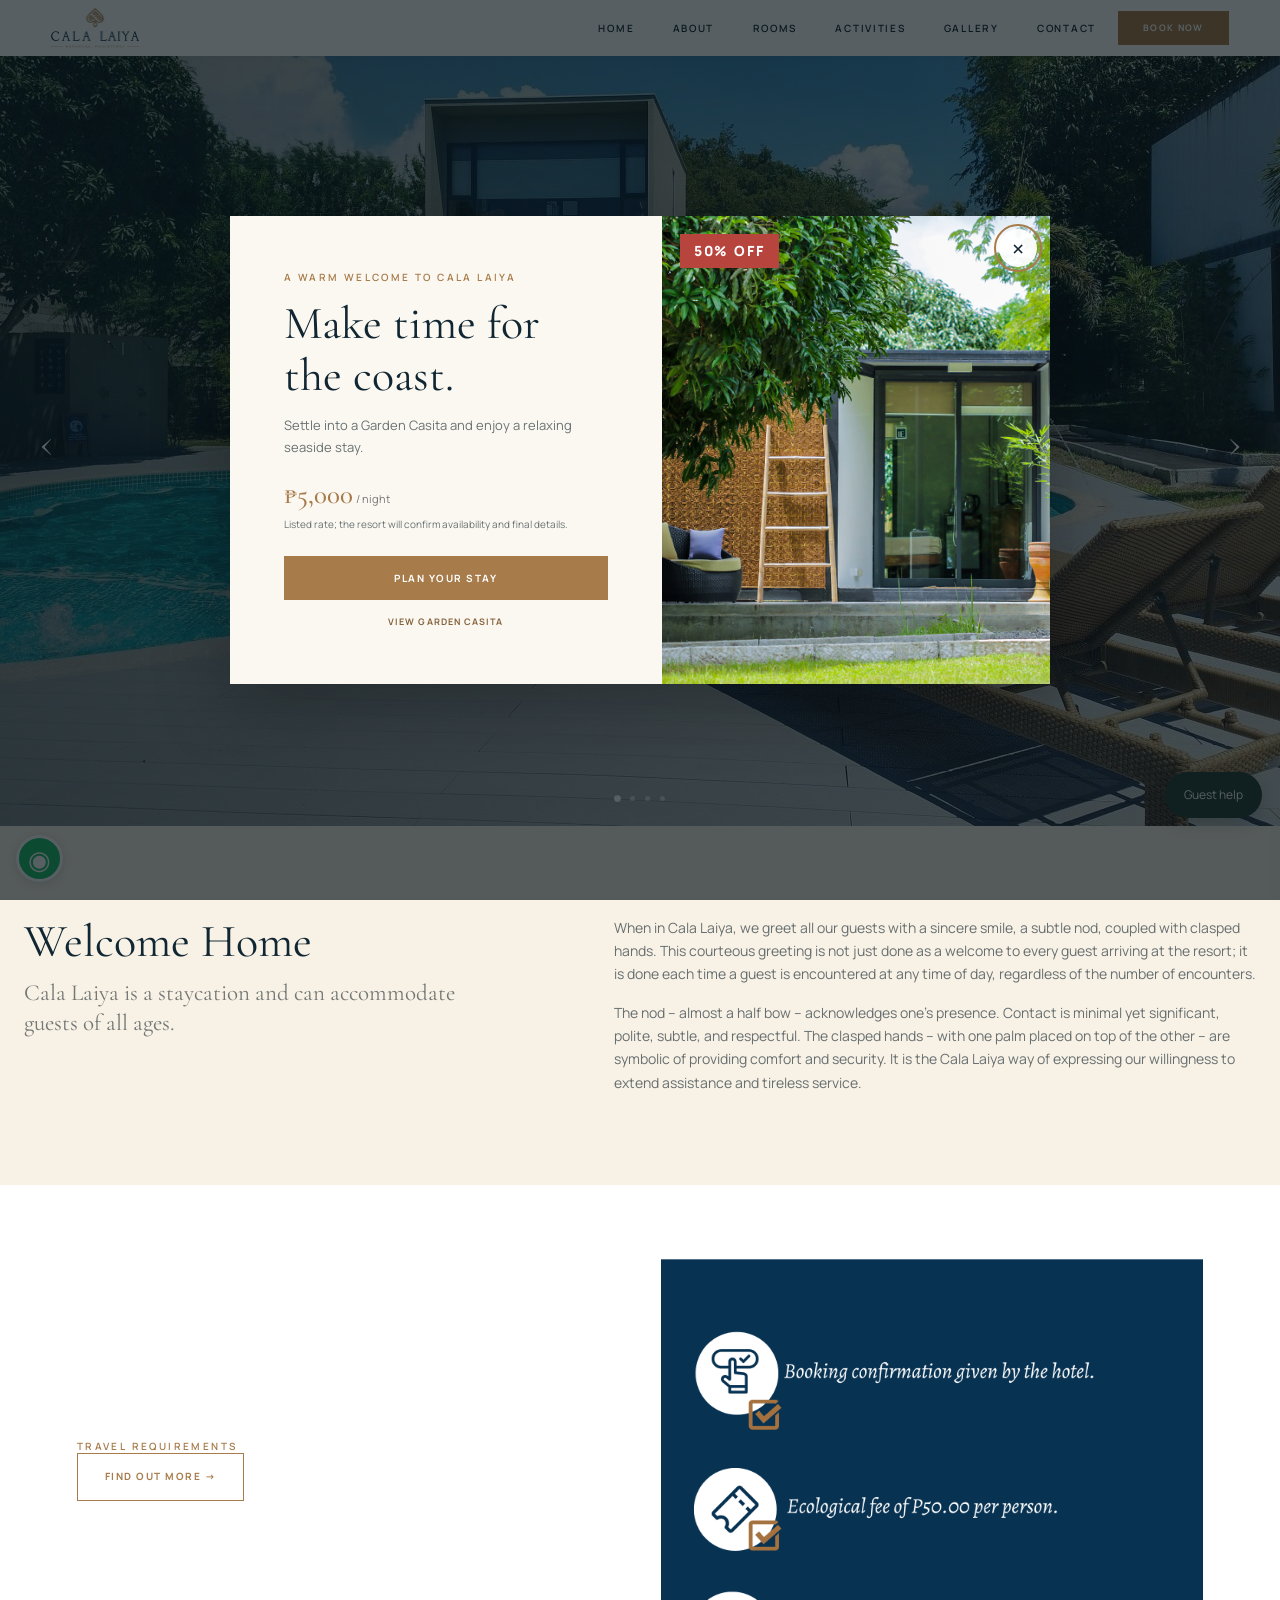
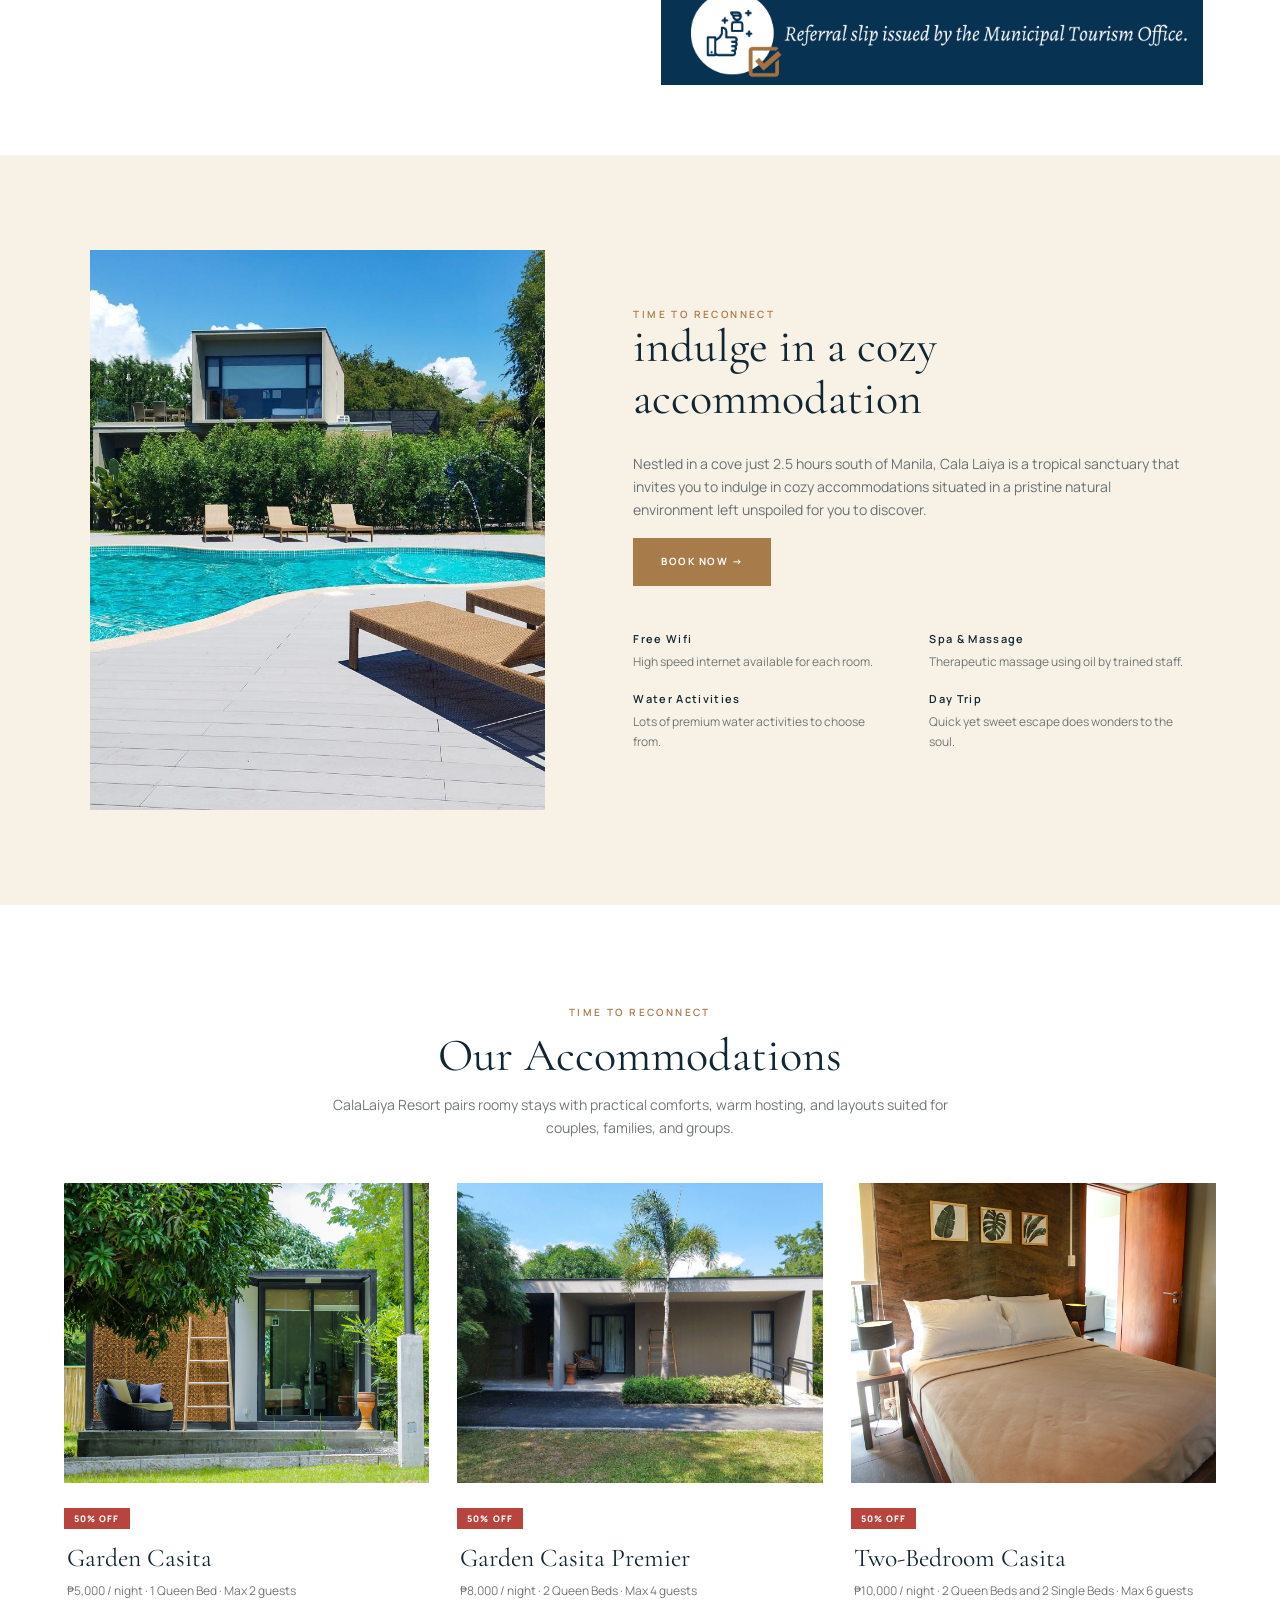
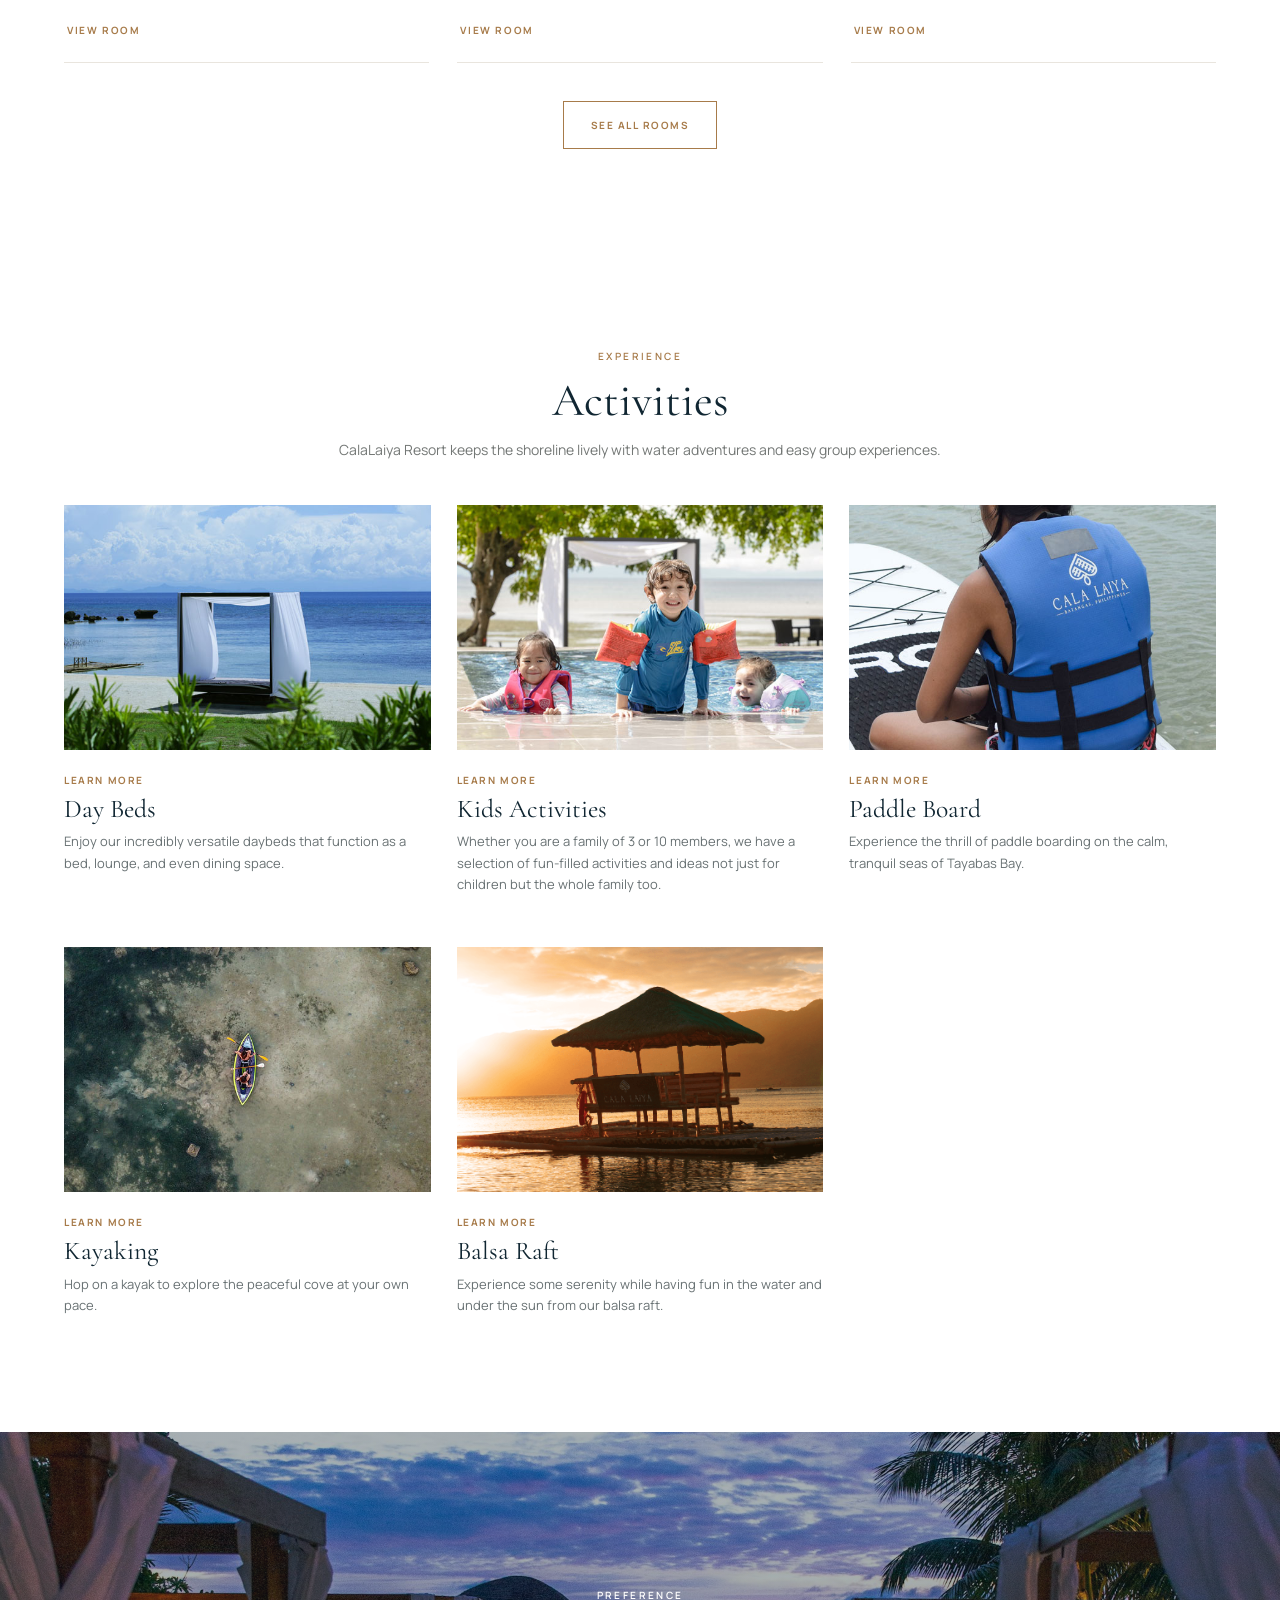
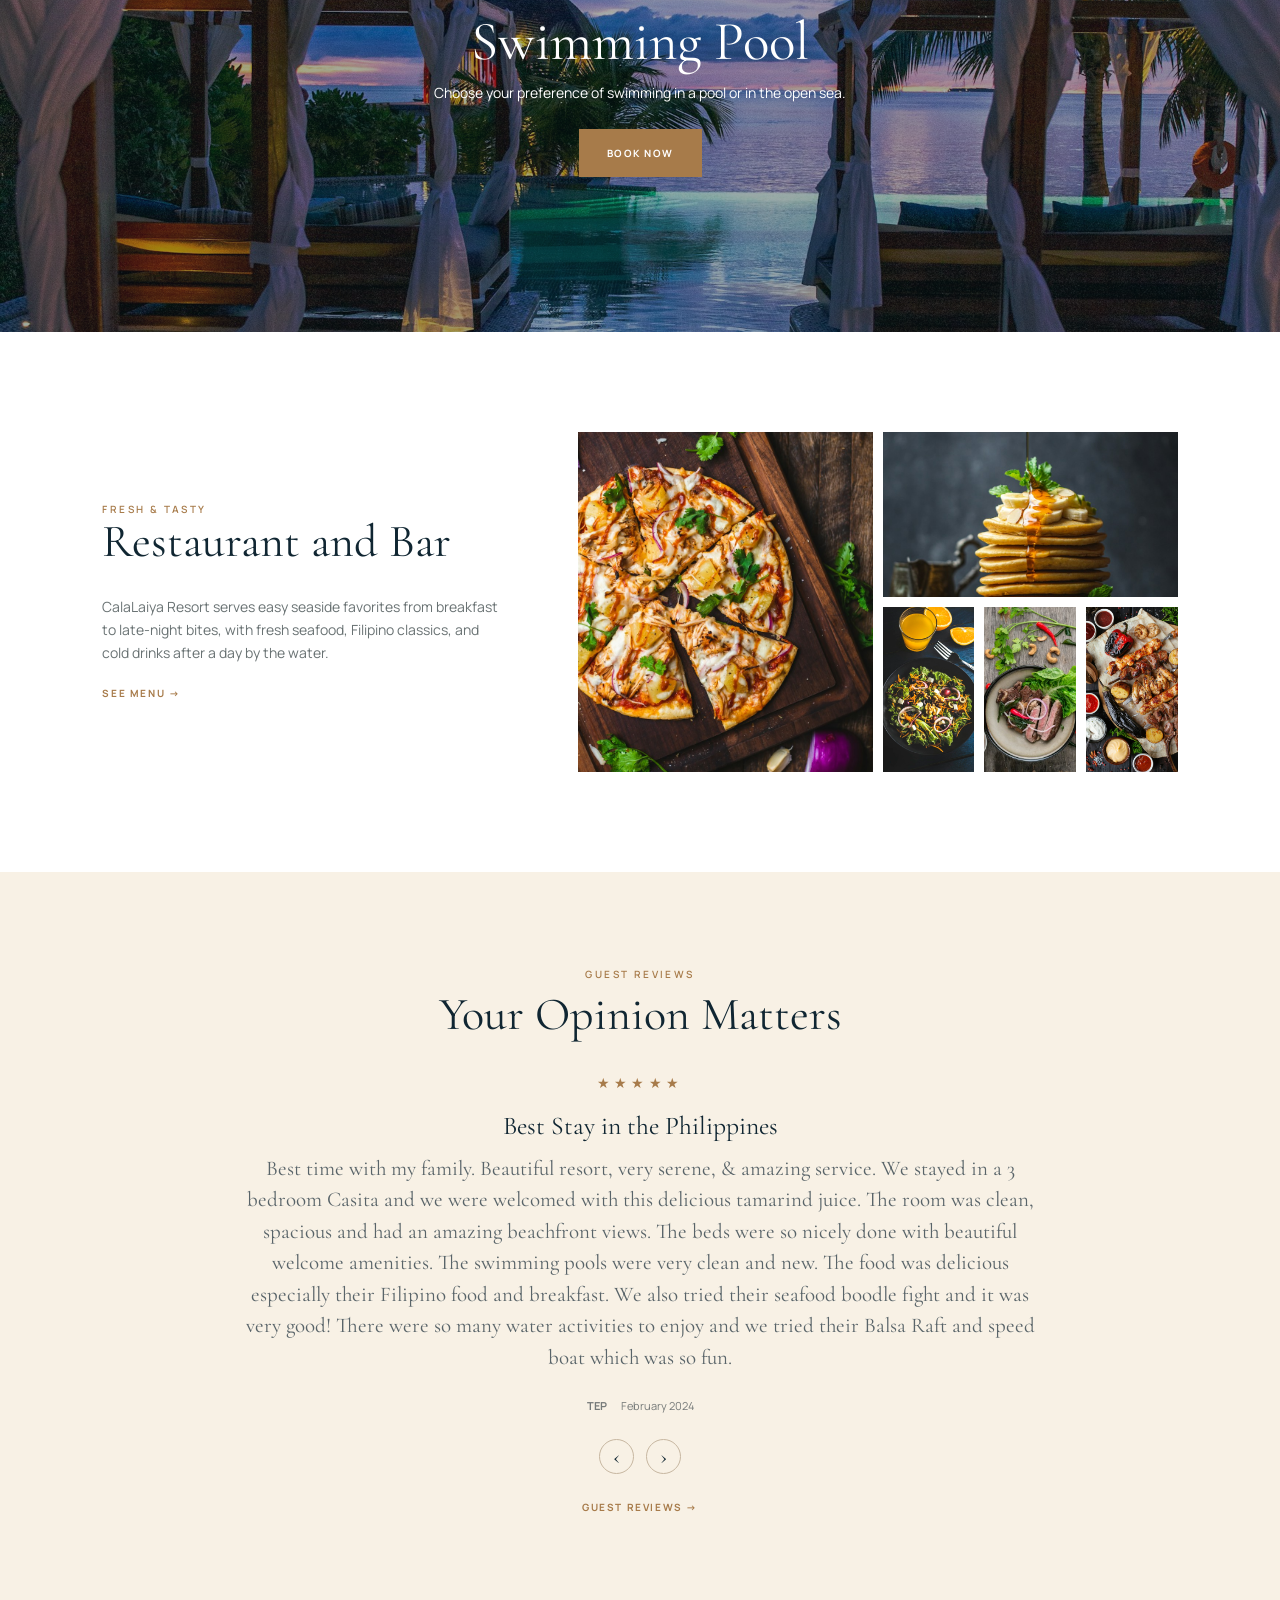
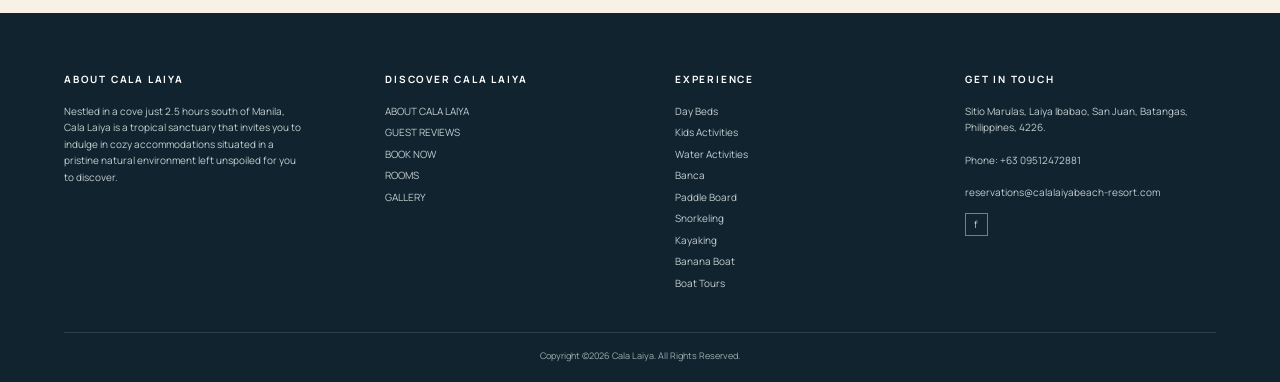
==== commit 9d1e67af: "new" ====
--- a/index.html
+++ b/index.html
@@ -28,4 +28,4 @@
   <body>
     <div id="app"></div>
   </body>
-</html>
+</html> 
--- a/styles.css
+++ b/styles.css
@@ -1,4 +1,4 @@
-@import url("https://fonts.googleapis.com/css2?family=Cormorant+Garamond:wght@400;500;600;700&family=Manrope:wght@400;500;600;700;800&display=swap");
+@import url("https://fonts.googleapis.com/css2?family=Cormorant+Garamond:wght@400;500;600;700&family=Manrope:wght@400;500;600;700;800&display=swap" );
 :root {
   --ink: #102632;
   --deep: #10232f;
@@ -728,6 +728,61 @@
   margin: auto;
   padding: 55px 5vw 85px;
 }
+.room-rate-intro {
+  max-width: 850px;
+  margin: 0 auto 44px;
+  padding: 18px 20px;
+  background: var(--cream);
+  color: var(--ink);
+  font: 19px/1.5 var(--serif);
+  text-align: center;
+}
+.room-category {
+  margin-bottom: 52px;
+}
+.room-category-heading {
+  margin: 0 0 28px;
+  padding-bottom: 13px;
+  border-bottom: 1px solid var(--line);
+}
+.room-category-heading h2 {
+  margin: 5px 0 0;
+  font-size: clamp(27px, 3vw, 36px);
+}
+.room-facts {
+  margin: 16px 0 10px;
+  padding-left: 18px;
+  color: #697173;
+  font-size: 12px;
+}
+.room-facts li {
+  margin: 5px 0;
+}
+.room-guest-rates {
+  color: #596365;
+  font-size: 11px;
+  line-height: 1.8;
+}
+.additional-guest-panel {
+  max-width: 850px;
+  margin: 30px auto;
+  padding: clamp(22px, 4vw, 38px);
+  background: var(--cream);
+}
+.additional-guest-panel h2 {
+  margin: 0 0 12px;
+  font-size: clamp(28px, 3vw, 38px);
+}
+.additional-guest-panel ul {
+  padding-left: 20px;
+  color: #586467;
+  line-height: 1.9;
+}
+.room-choice-extra {
+  color: #697173;
+  font-size: 10px;
+  line-height: 1.6;
+}
 .room-card {
   display: grid;
   grid-template-columns: 0.8fr 1.2fr;
@@ -1085,6 +1140,14 @@
   font-size: 42px;
   margin: 5px 0;
 }
+.booking-intro-note {
+  max-width: 560px;
+  margin: 8px 0 0;
+  padding: 10px 14px;
+  background: rgba(255, 255, 255, 0.92);
+  color: var(--ink);
+  font-size: 13px;
+}
 .booking-hero .eyebrow {
   color: #f3dfbf;
 }
@@ -2176,24 +2239,6 @@
   font-size: 9px;
   letter-spacing: 0.1em;
 }
-.room-booking-modal {
-  position: fixed;
-  inset: 0;
-  z-index: 2000;
-  background: rgba(26, 27, 25, 0.82);
-  display: grid;
-  place-items: center;
-  padding: 24px;
-}
-.room-modal-card {
-  width: min(900px, 100%);
-  min-height: 395px;
-  background: #fff;
-  display: grid;
-  grid-template-columns: 0.9fr 1.1fr;
-  position: relative;
-  box-shadow: 0 22px 80px #0005;
-}
 .room-modal-copy {
   padding: 52px 36px 30px;
   position: relative;
@@ -2272,28 +2317,6 @@
   object-fit: cover;
   display: block;
 }
-.booking-toast {
-  position: fixed;
-  z-index: 2100;
-  right: 22px;
-  top: 22px;
-  max-width: min(420px, calc(100vw - 32px));
-  padding: 16px 18px;
-  background: #fff;
-  border-left: 4px solid #9f7449;
-  box-shadow: 0 8px 36px #0002;
-  display: grid;
-  gap: 5px;
-  color: #29332e;
-}
-.booking-toast strong {
-  font-size: 13px;
-}
-.booking-toast span {
-  font-size: 11px;
-  line-height: 1.5;
-  color: #646a66;
-}
 .guest-help {
   position: fixed;
   z-index: 950;
@@ -2416,12 +2439,6 @@
   .room-choice-copy h3 {
     font-size: 15px;
   }
-  .room-modal-card {
-    grid-template-columns: 1fr;
-    max-width: 480px;
-    max-height: 90vh;
-    overflow: auto;
-  }
   .room-modal-photo {
     grid-row: 1;
     max-height: 220px;
@@ -2510,120 +2527,121 @@
   }
 }
 
-/* Welcome offer shown on the visitor's first page view in a browser session. */
-.welcome-promo-overlay {
+/* First-visit welcome offer popup */
+.welcome-offer-overlay {
   position: fixed;
   inset: 0;
-  z-index: 3000;
+  z-index: 2000;
   display: grid;
   place-items: center;
-  padding: 24px;
-  background: rgba(39, 38, 36, 0.88);
-}
-.welcome-promo-card {
+  padding: 22px;
+  background: rgba(8, 20, 25, 0.68);
+}
+.welcome-offer-card {
   position: relative;
   display: grid;
-  grid-template-columns: 0.82fr 1.18fr;
-  width: min(900px, 100%);
-  min-height: 396px;
-  background: #fff;
-  box-shadow: 0 22px 80px #0005;
-}
-.welcome-promo-copy {
-  display: flex;
-  flex-direction: column;
-  align-items: flex-start;
-  justify-content: center;
-  padding: 50px 36px;
-}
-.welcome-promo-copy > .eyebrow {
+  grid-template-columns: 1fr 0.9fr;
+  width: min(820px, 100%);
+  min-height: 390px;
+  overflow: hidden;
+  background: #fbf8f1;
+  box-shadow: 0 22px 70px rgba(0, 0, 0, 0.28);
+}
+.welcome-offer-copy {
+  align-self: center;
+  padding: clamp(28px, 5vw, 54px);
+}
+.welcome-offer-copy h2 {
+  margin: 14px 0;
+  font-size: clamp(32px, 4vw, 46px);
+}
+.welcome-offer-copy > p {
+  color: #697273;
+  font-size: 13px;
+}
+.welcome-offer-rate {
+  margin: 20px 0 5px;
+}
+.welcome-offer-rate strong {
+  color: var(--sand);
+  font: 500 27px var(--serif);
+}
+.welcome-offer-rate span {
+  color: #777;
+  font-size: 11px;
+}
+.welcome-offer-copy .welcome-offer-note {
+  margin: 0 0 16px;
+  font-size: 10px;
+}
+.welcome-offer-book {
+  width: 100%;
+  min-height: 44px;
+  margin-top: 7px;
+}
+.welcome-offer-room {
+  display: block;
+  margin-top: 15px;
+  color: #86643f;
   font-size: 9px;
-  letter-spacing: 0.2em;
-}
-.welcome-promo-copy h2 {
-  margin: 14px 0 12px;
-  font: 30px var(--serif);
-}
-.welcome-promo-copy p {
-  margin: 7px 0;
-  color: #707471;
-  font-size: 12px;
-  line-height: 1.7;
-}
-.welcome-promo-copy p strong {
-  color: #a17649;
-}
-.welcome-promo-book {
-  width: 100%;
-  min-height: 42px;
-  justify-content: center;
-  margin-top: 17px;
-  font-size: 9px;
-  letter-spacing: 0.1em;
-}
-.welcome-promo-rooms {
-  width: 100%;
-  margin-top: 14px;
-  border: 0;
-  background: transparent;
-  color: #86643f;
-  cursor: pointer;
-  font: inherit;
-  font-size: 9px;
+  font-weight: 700;
   letter-spacing: 0.12em;
-}
-.welcome-promo-photo {
+  text-align: center;
+}
+.welcome-offer-photo {
   position: relative;
-  min-width: 0;
-  min-height: 396px;
-  overflow: hidden;
-  background: #e9e7e2;
-}
-.welcome-promo-photo img {
-  display: block;
+  min-height: 390px;
+}
+.welcome-offer-photo img {
   width: 100%;
   height: 100%;
-  min-height: 396px;
   object-fit: cover;
 }
-.welcome-promo-close {
+.welcome-offer-promo {
   position: absolute;
-  top: 10px;
-  right: 10px;
-  display: grid;
-  width: 32px;
-  height: 32px;
+  top: 18px;
+  left: 18px;
+  z-index: 1;
+  padding: 10px 14px;
+  background: #b8443e;
+  color: #fff;
+  font-size: 14px;
+  font-weight: 800;
+  letter-spacing: 0.14em;
+  line-height: 1;
+}
+.welcome-offer-close {
+  position: absolute;
+  top: 13px;
+  right: 13px;
+  display: grid;
+  width: 38px;
+  height: 38px;
   place-items: center;
   border: 0;
-  background: #fff;
-  color: #27332e;
+  border-radius: 50%;
+  background: rgba(255, 255, 255, 0.94);
+  color: var(--ink);
+  font-size: 25px;
+  line-height: 1;
   cursor: pointer;
-  font-size: 21px;
-  line-height: 1;
 }
 @media (max-width: 680px) {
-  .welcome-promo-overlay {
-    padding: 16px;
-  }
-  .welcome-promo-card {
+  .welcome-offer-card {
     grid-template-columns: 1fr;
-    width: min(480px, 100%);
-    max-height: 92vh;
-    overflow: auto;
-  }
-  .welcome-promo-photo {
-    grid-row: 1;
+    width: min(460px, 100%);
+  }
+  .welcome-offer-copy {
+    order: 2;
+    padding: 25px 26px 30px;
+  }
+  .welcome-offer-photo {
+    order: 1;
     min-height: 210px;
-    max-height: 32vh;
-  }
-  .welcome-promo-photo img {
-    min-height: 210px;
-    max-height: 32vh;
-  }
-  .welcome-promo-copy {
-    padding: 28px 26px 26px;
-  }
-  .welcome-promo-copy h2 {
-    font-size: 27px;
-  }
-}
+    max-height: 230px;
+  }
+  .welcome-offer-copy h2 {
+    font-size: 32px;
+  }
+}
+.offer-badge { display: inline-flex; align-items: center; margin: 0 0 8px; padding: 6px 10px; background: #b8443e; color: #fff; font-size: 9px; font-weight: 800; letter-spacing: .12em; line-height: 1; text-transform: uppercase; } 
